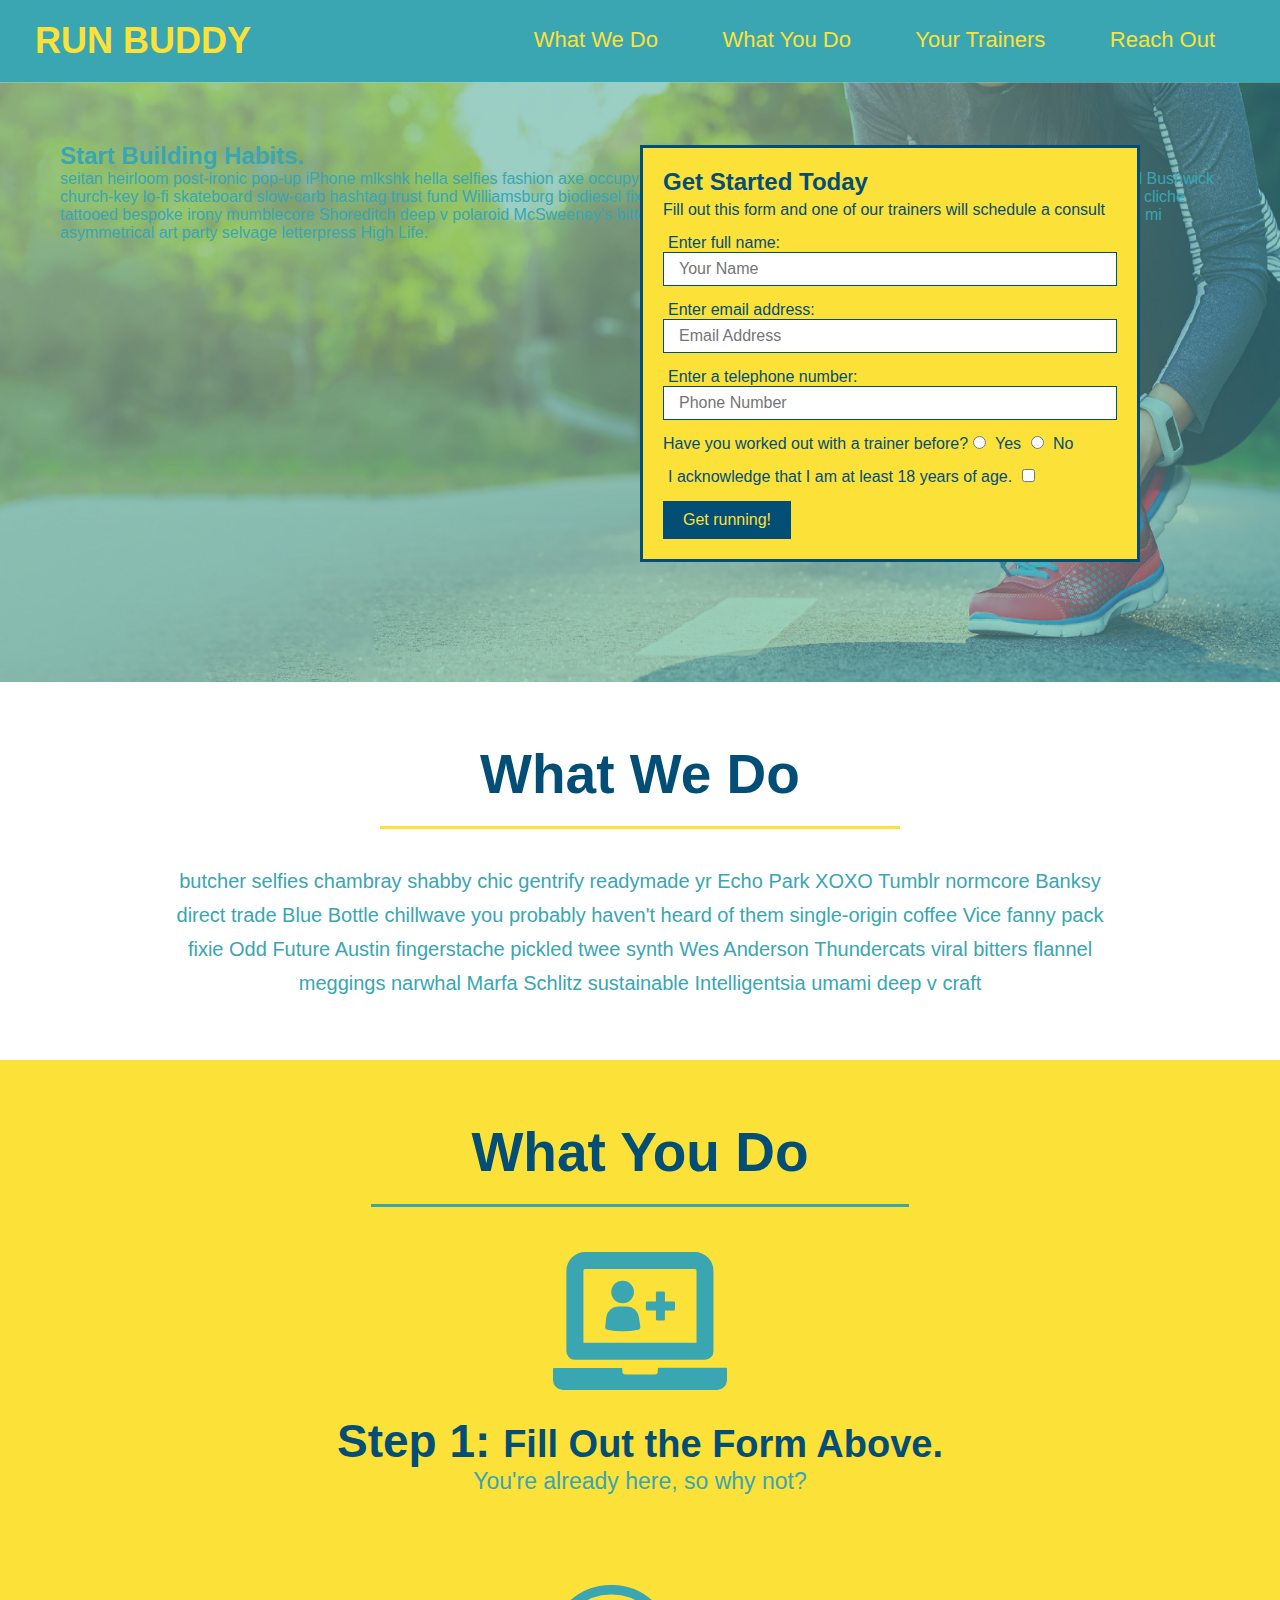
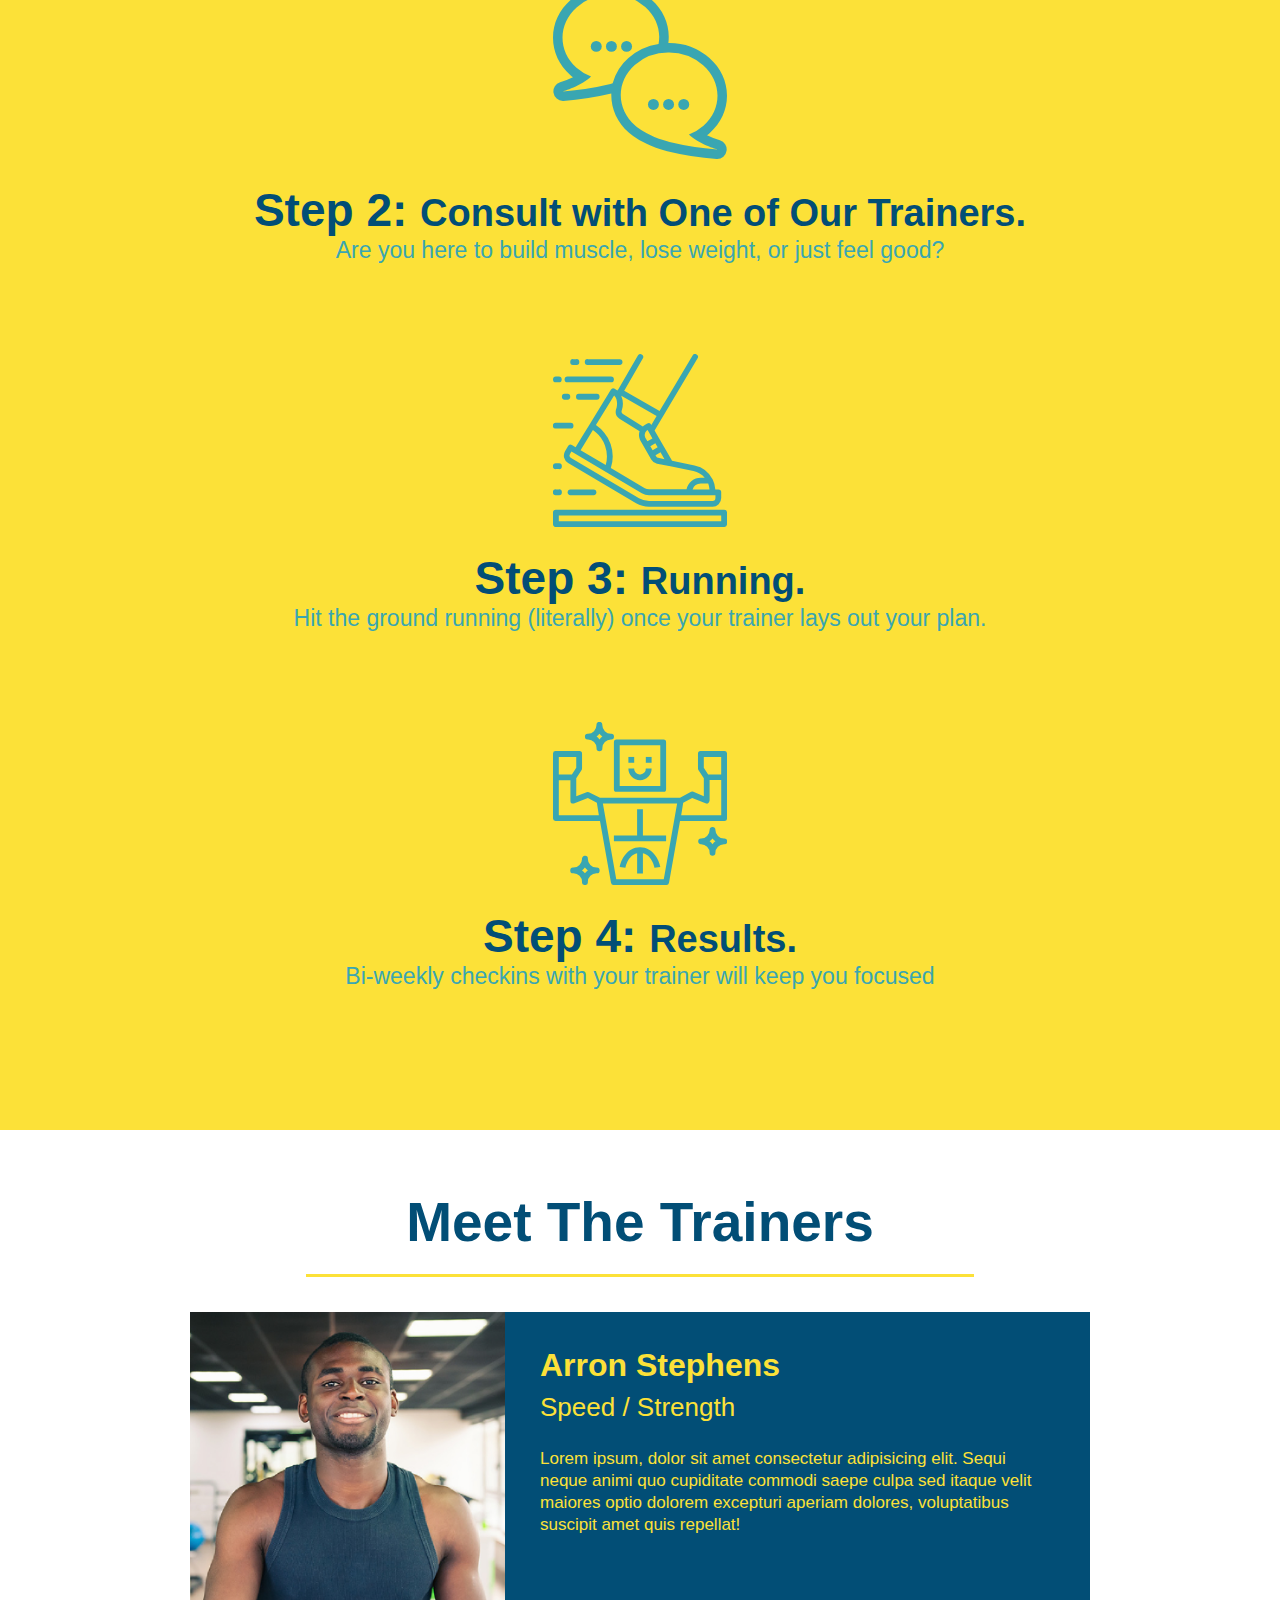
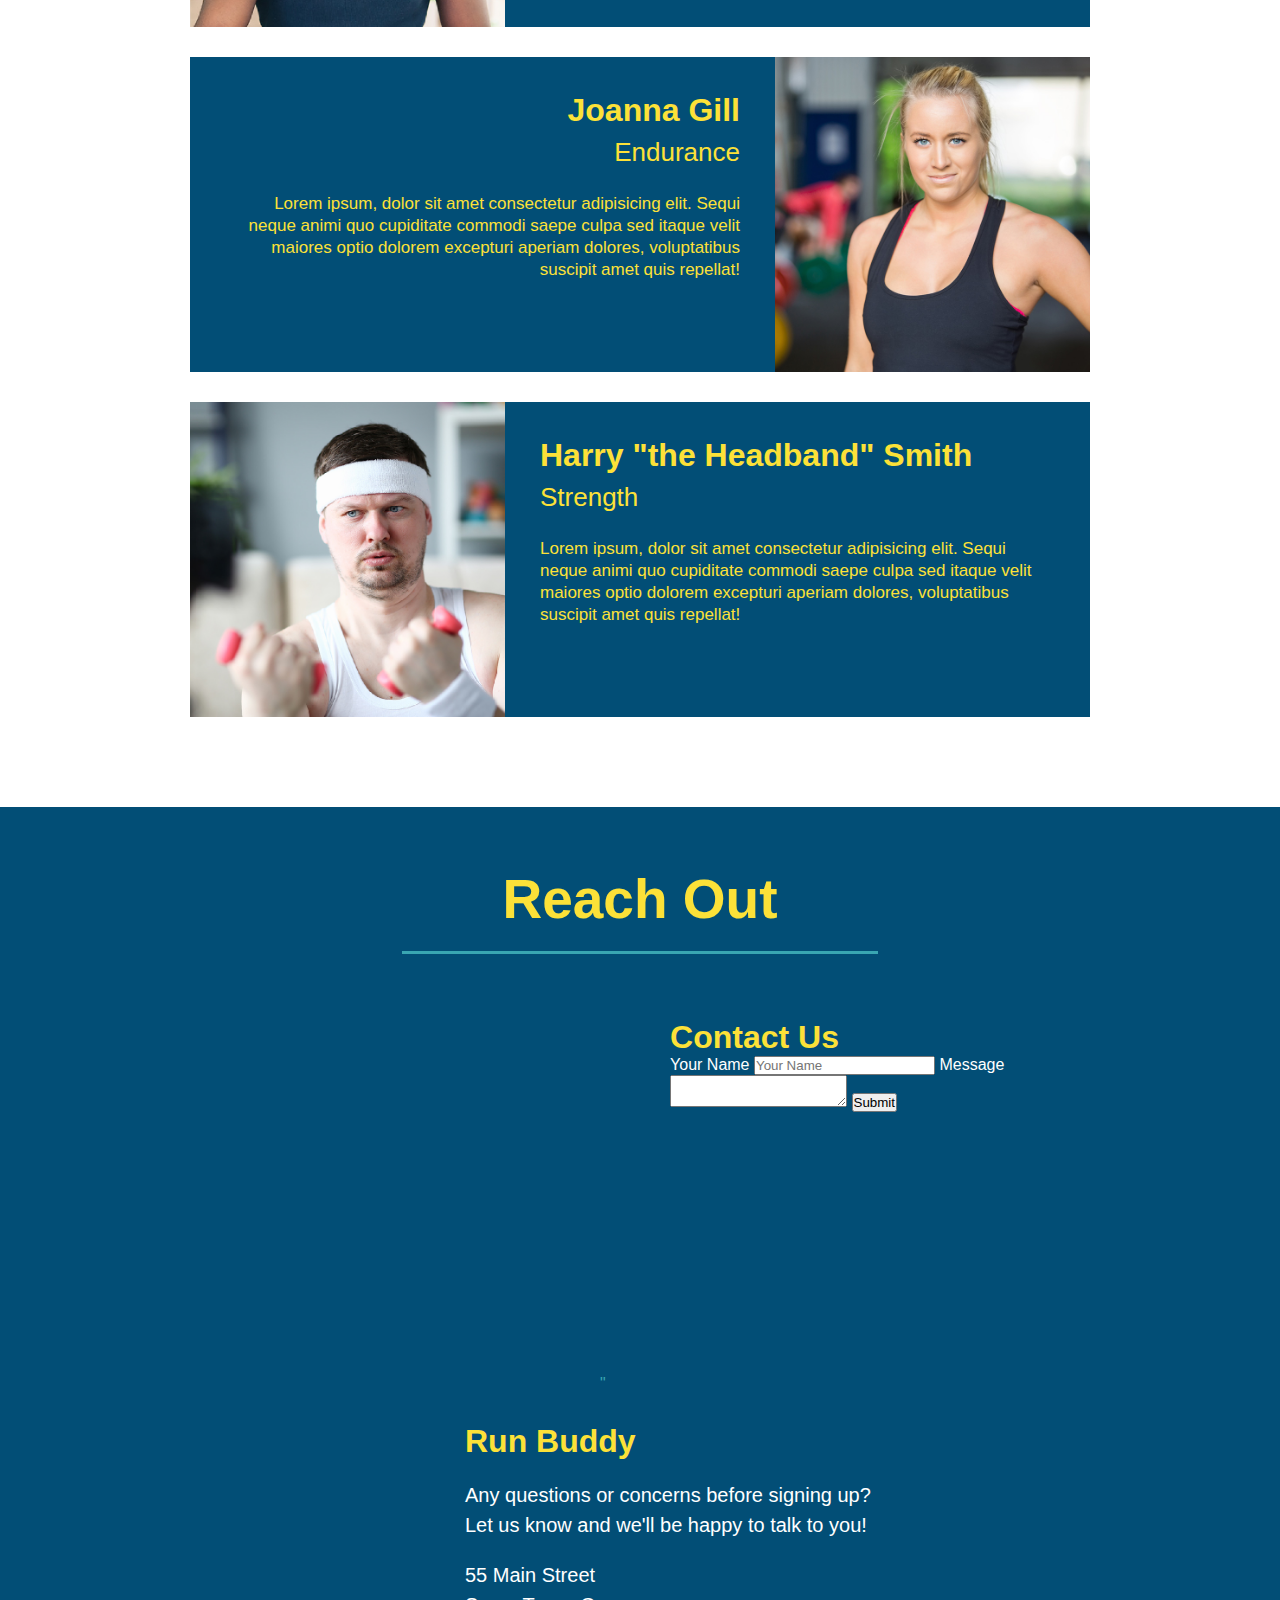
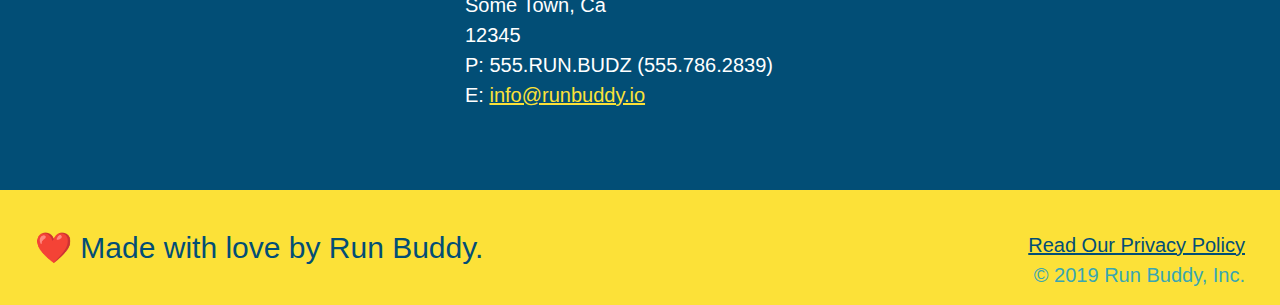
==== index.html @ 77c2e66f "add contact form" ====
<!DOCTYPE html>


<html lang="en">

    <head>
        
        <meta charset="UTF-8" />
       
        <title>Run Buddy</title>

        <link rel="stylesheet" href="./assets/css/style.css" />

    </head>


    <body>
       
        <!-- navigation -->
                
                <header>
        
                     <h1>
                         <a href="./index.html">RUN BUDDY</a>
                    </h1>
                       
                        <nav>

                            <!-- Unordered list element -->

                                <ul>

                                    <!-- List item element -->

                                        <li>

                                            <!-- Anchor element -->

                                            <a href="#what-we-do">What We Do</a>

                                        </li>

                                        <li>

                                            <a href="#what-you-do">What You Do</a>

                                        </li>

                                        <li>

                                            <a href="#your-trainers">Your Trainers</a>

                                        </li>

                                        <li>

                                            <a href="#reach-out">Reach Out</a>

                                        </li>

                                
                                </ul>
                        
                        </nav>

                </header> 


        <!-- hero/jumbotron -->
                <section class="hero">

                    <div class="hero-cta">

                        <h2>Start Building Habits.</h2>

                        <p>seitan heirloom post-ironic pop-up iPhone mlkshk hella selfies fashion axe occupy readymade put a bird on it messenger bag Wes Anderson Schlitz plaid Bushwick church-key lo-fi skateboard slow-carb hashtag trust fund Williamsburg biodiesel fixie farm-to-table 8-bit banjo XOXO Banksy chillwave bicycle rights retro cliche tattooed bespoke irony mumblecore Shoreditch deep v polaroid McSweeney's bitters cray gentrify tofu Marfa you probably haven't heard of them yr banh mi asymmetrical art party selvage letterpress High Life.</p>
                   
                    </div>




                    <div class="hero-form">

                        <h3>Get Started Today</h3>

                        <p>Fill out this form and one of our trainers will schedule a consult</p>


        <!-- Add form element -->
                        <form>
                            <label for="name">Enter full name:</label>
                            <input type="text" placeholder="Your Name" name="name" id="name" class="form-input" />
                            
                            <label for="email"> Enter email address:</label>
                            <input type="email" placeholder="Email Address" name="email" id="email" class="form-input" />

                            <label for="phone"> Enter a telephone number:</label>
                            <input type="tel" placeholder="Phone Number" name="phone" id="phone" class="form-input" />

                            <p>
                                Have you worked out with a trainer before?
                                <input type="radio" name="trainer-confirm" id="trainer-yes" />
                                <label for="trainer-yes">Yes</label>
                                <input type="radio" name="trainer-confirm" id="trainer-no" />
                                <label for="trainer-no">No</label>
                            </p>

                            <p>
                                <label for="checkbox" >
                                    I acknowledge that I am at least 18 years of age.
                                </label>
                                <input type="checkbox" name="age-confirm" id="checkbox" />
                            </p>

                            <button type="submit" class="hero-form-button">
                                Get running!
                            </button>

                        </form>

                    </div>

                </section>


        <!-- "what we do" section -->
                <section id="what-we-do" class="intro">
                    <h2
                        class="section-title primary-border">What We Do
                    </h2>

                    <p>
                        butcher selfies chambray shabby chic gentrify readymade yr Echo Park XOXO Tumblr normcore Banksy direct trade Blue Bottle chillwave you probably haven't heard of them single-origin coffee Vice fanny pack fixie Odd Future Austin fingerstache pickled twee synth Wes Anderson Thundercats viral bitters flannel meggings narwhal Marfa Schlitz sustainable Intelligentsia umami deep v craft
                    </p>
                </section>


        <!-- "what you do" section -->
                <section id="what-you-do" class="steps">
                    <h2
                        class="section-title secondary-border">What You Do
                    </h2>

                    <div>
                        <!-- insert this img element -->
                        <img src="./assets/images/step-1.svg" alt="" />
                        <h3> Step 1: <span>Fill Out the Form Above.</span></h3>
                        <p>You're already here, so why not?</p>
                    </div>

                    <div>
                        <img src="./assets/images/step-2.svg" alt="" />
                        <h3>Step 2: <span>Consult with One of Our Trainers.</span></h3>
                        <p>Are you here to build muscle, lose weight, or just feel good?</p>
                    </div>

                    <div>
                        <img src="./assets/images/step-3.svg" alt="" />
                        <h3>Step 3: <span>Running.</span> </h3>
                        <p>Hit the ground running (literally) once your trainer lays out your plan.</p>
                    </div>

                    <div>
                        <img src="./assets/images/step-4.svg" alt="" />
                        <h3>Step 4: <span>Results.</span> </h3>
                        <p>Bi-weekly checkins with your trainer will keep you focused</p>
                    </div>

                </section>


        <!-- "meet the trainers" section -->
                <section id="your-trainers" class="trainers">
                    <h2 class="section-title primary-border">
                        Meet The Trainers
                    </h2>

            
        <!-- first trainer bio -->
                        <article class="trainer">

                            <img src="./assets/images/trainer-1.jpg" alt="Arron Stephens in his workout clothes, ready to pump iron" />

                            <div class="trainer-bio text-left">

                                <h3>Arron Stephens</h3>

                                <h4>Speed / Strength</h4>

                                <p>Lorem ipsum, dolor sit amet consectetur adipisicing elit. Sequi neque animi quo cupiditate commodi saepe culpa sed
                                    itaque velit maiores optio dolorem excepturi aperiam dolores, voluptatibus suscipit amet quis repellat!
                                </p>

                            </div>

                        </article>


        <!-- second trainer bio -->

                        <article class="trainer">

                            <div class= "trainer-bio text-right">

                                <h3>Joanna Gill</h3>
                            
                                <h4>Endurance</h4>

                                    <p>Lorem ipsum, dolor sit amet consectetur adipisicing elit. Sequi neque animi quo cupiditate commodi saepe culpa sed
                                        itaque velit maiores optio dolorem excepturi aperiam dolores, voluptatibus suscipit amet quis repellat!
                                    </p>

                            </div>

                                <img src="./assets/images/trainer-2.jpg" alt="Joanna Gill cooling off after a workout" />

                        </article>


        <!-- third trainer bio -->

                        <article class="trainer">

                            <img src="./assets/images/trainer-3.jpg" alt="Harry Smith wearing a headband and lifting comically small pink weights" />

                                <div class="trainer-bio text-left">

                                <h3>Harry "the Headband" Smith</h3>

                                <h4>Strength</h4>

                                    <p>Lorem ipsum, dolor sit amet consectetur adipisicing elit. Sequi neque animi quo cupiditate commodi saepe culpa sed
                                        itaque velit maiores optio dolorem excepturi aperiam dolores, voluptatibus suscipit amet quis repellat!
                                    </p>

                                </div>

                        </article>

                </section>


        <!-- "reach out" section -->
                <section id="reach-out" class="contact">

                    <h2 class="section-title secondary-border">Reach Out</h2>

                    <div class="contact-info">
                        
                        <iframe src="https://www.google.com/maps/embed?pb=!1m18!1m12!1m3!1d3066.888467128473!2d-94.95121978386224!3d39.76461250296268!2m3!1f0!2f0!3f0!3m2!1i1024!2i768!4f13.1!3m3!1m2!1s0x87c00445bbeec38d%3A0x6409643051f07d8!2s402%20Benton%20St%2C%20Wathena%2C%20KS%2066090!5e0!3m2!1sen!2sus!4v1639600361370!5m2!1sen!2sus"
                         width="400" 
                         height="400" 
                         style="border:0;" 
                         allowfullscreen="" 
                         loading="lazy">
                        </iframe>"

                        <div class="contact-form">

                            <h3>Contact Us</h3>

                            <form>

                                <label for="contact-name">Your Name</label>
                                <input type="text" id="contact-name" placeholder="Your Name" />

                                <label for="contact-message">Message</label>
                                <textarea id="contact-message" placeholder="Message"> </textarea>

                                <button type="submit">Submit</button>

                            </form>

                        </div>

                    
                    <div>
                        <h3>Run Buddy</h3>
                        <p>
                            Any questions or concerns before signing up?
                            <br />
                            Let us know and we'll be happy to talk to you!
                        </p>

                        <address>
                            55 Main Street <br/>
                            Some Town, Ca <br/>
                            12345<br />
                            P: 555.RUN.BUDZ (555.786.2839)<br/>
                            E: <a href="mailto:info@runbuddy.io">info@runbuddy.io</a>
                        </address>
                        
                    </div>

                    </div>
                    
                </section>


        <!-- footer -->
                <footer>
                    <h2>
                        ❤️ Made with love by Run Buddy.
                        
                    </h2>

                    <div>
                        <a href="./privacy-policy.html">Read Our Privacy Policy</a><br />
                        &copy; 2019 Run Buddy, Inc.
                    </div> 

                </footer>

    </body>

</html>
---- assets/css/style.css ----
* {
    margin: 0;
    padding: 0;
    box-sizing: border-box;
}


body {
        font-family: Helvetica, Arial, sans-serif;
}

body {
    /* more on this crazy alphanumerical value in a minute! */
    color: #39a6b2;
    font-family: Arial, Helvetica, sans-serif;
}

/* apply styles to <header> */
header {
    padding: 20px 35px;
    background-color: #39a6b2;
}

/* apply style to h1 */
header h1 {
    font-weight: bold;
    font-size: 36px;
    color: #fce138;
    margin: 0;
    display: inline;
}

/* apply color to header link */
header a {
    text-decoration: none;
    color: #fce138;
}

/* Apply style to nav links */
header nav {
    float: right;
    margin: 7px 0;
}

/* override parent style to look horizontal */
header nav ul li {
    display: inline;
}

/* apply style to specific links in header */
header nav ul li a {
    margin: 0 30px;
    font-weight: lighter;
    font-size: 22px;
}

/* apply style to footer*/
footer {
    background: #fce138;
    width: 100%;
    padding: 40px 35px;
}

/* style to h2 */
footer h2 {
    display: inline;
    color: #024e76;
    font-size: 30px;
    margin: 0;
    font-weight: normal;
}

/* style to div brackets in footer*/
footer div {
    float: right;
    line-height: 1.5;
    text-align: right;
    font-size: 20px;
}

/* style to footer link*/
footer a {
    color: #024e76;
}

/* section styles */
section {
    padding: 60px;
}

/* Hero Style Start */
.hero {
    background-image: url(../images/hero-bg.jpg);
    height: 600px;
    background-size: cover;
    background-position: center;
    position: relative;
}
/* Hero Style End */

/* Hero Form Styling*/
.hero-form {
    color: #024e76;
    background-color: #fce138;
    padding: 20px;
    width: 500px;
    border-style: solid;
    border-width: 3px;
    border-color: #024e76;
    position: absolute;
    bottom: 120px;
    right: 140px;
}

.hero-form h3 {
    margin: 0px;
    font-size: 24px;
}

.hero-form p {
    margin: 5px 0 15px 0;
}

.form-input {
    border: 1px solid #024e76;
    display: block;
    padding: 7px 15px;
    font-size: 16px;
    color: #024e76;
    width: 100%;
    margin-bottom: 15px;
}

.hero-form label {
    margin: 0 5px;
}

.hero-form button {
    color: #fce138;
    background-color: #024e76;
    border: none;
    padding: 10px 20px;
    font-size: 16px;
}
/* Hero Styles End*/

/* what we do section */
.intro {
    text-align: center;
}

.intro p {
    line-height: 1.7;
    color: #39a6b2;
    width: 80%;
    font-size: 20px;
    margin: 0 auto;
}

.steps {
    text-align: center;
    background: #fce138;
}

.section-title {    
    font-size: 55px;
    color: #024e76;
    margin-bottom: 35px;
    padding: 0 100px 20px 100px;
    border-bottom: 3px solid;
    display: inline-block;
}

.primary-border {
    border-color: #fce138;
}

.secondary-border {
    border-color: #39a6b2;
}

.steps div {
    margin-bottom: 80px;
}

.steps img {
    width: 15%;
    margin: 10px 0;
}

.steps h3 {
    color: #024e76;
    font-size: 46px;
    margin-top: 10px;
}

.steps p {
    color: #39a6b2;
    font-size: 23px;
}

.steps span {
    font-size: 38px;
}

/* trainers section of webpage */
.trainers {
    text-align: center;
}

.trainer {
    width: 900px;
    margin: 0 auto 30px auto;
    background: #024e76;
    color: #fce138;
    overflow: auto;
}

.trainer img {
    width: 35%;
    float: left;
}

.trainer-bio {
    padding: 35px;
    float: left;
    width: 65%;
}

.text-left {
    text-align: left;
}

.text-right {
    text-align: right;
}

.trainer-bio h3 {
    font-size: 32px;
    margin-bottom: 8px;
}

.trainer-bio h4 {
    font-weight: lighter;
    font-size: 26px;
    margin-bottom: 25px;
}

.trainer-bio p {
    font-size: 17px;
    line-height: 1.3;
}

/* Reach Out Styles Start */

.contact {
    text-align: center;
    background-color: #024e76;
}

.contact h2 {
    color: #fce138;
    text-align: center;
    border-bottom-color: #39a6b2;
}

.contact-info iframe {
    width: 400px;
    height: 400px;
}

.contact-info div {
    width: 410px;
    display: inline-block;
    vertical-align: top;
    text-align: left;
    margin: 30px 0 0 60px;
    color: white;
}

.contact-info h3 {
    color: #fce138;
    font-size: 32px;
}

.contact-info p, .contact-info address {
    margin: 20px 0;
    line-height: 1.5;
    font-size: 20px;
    font-style: normal;
}

.contact-info a {
    color: #fce138;
}

/* Reach out styles end */
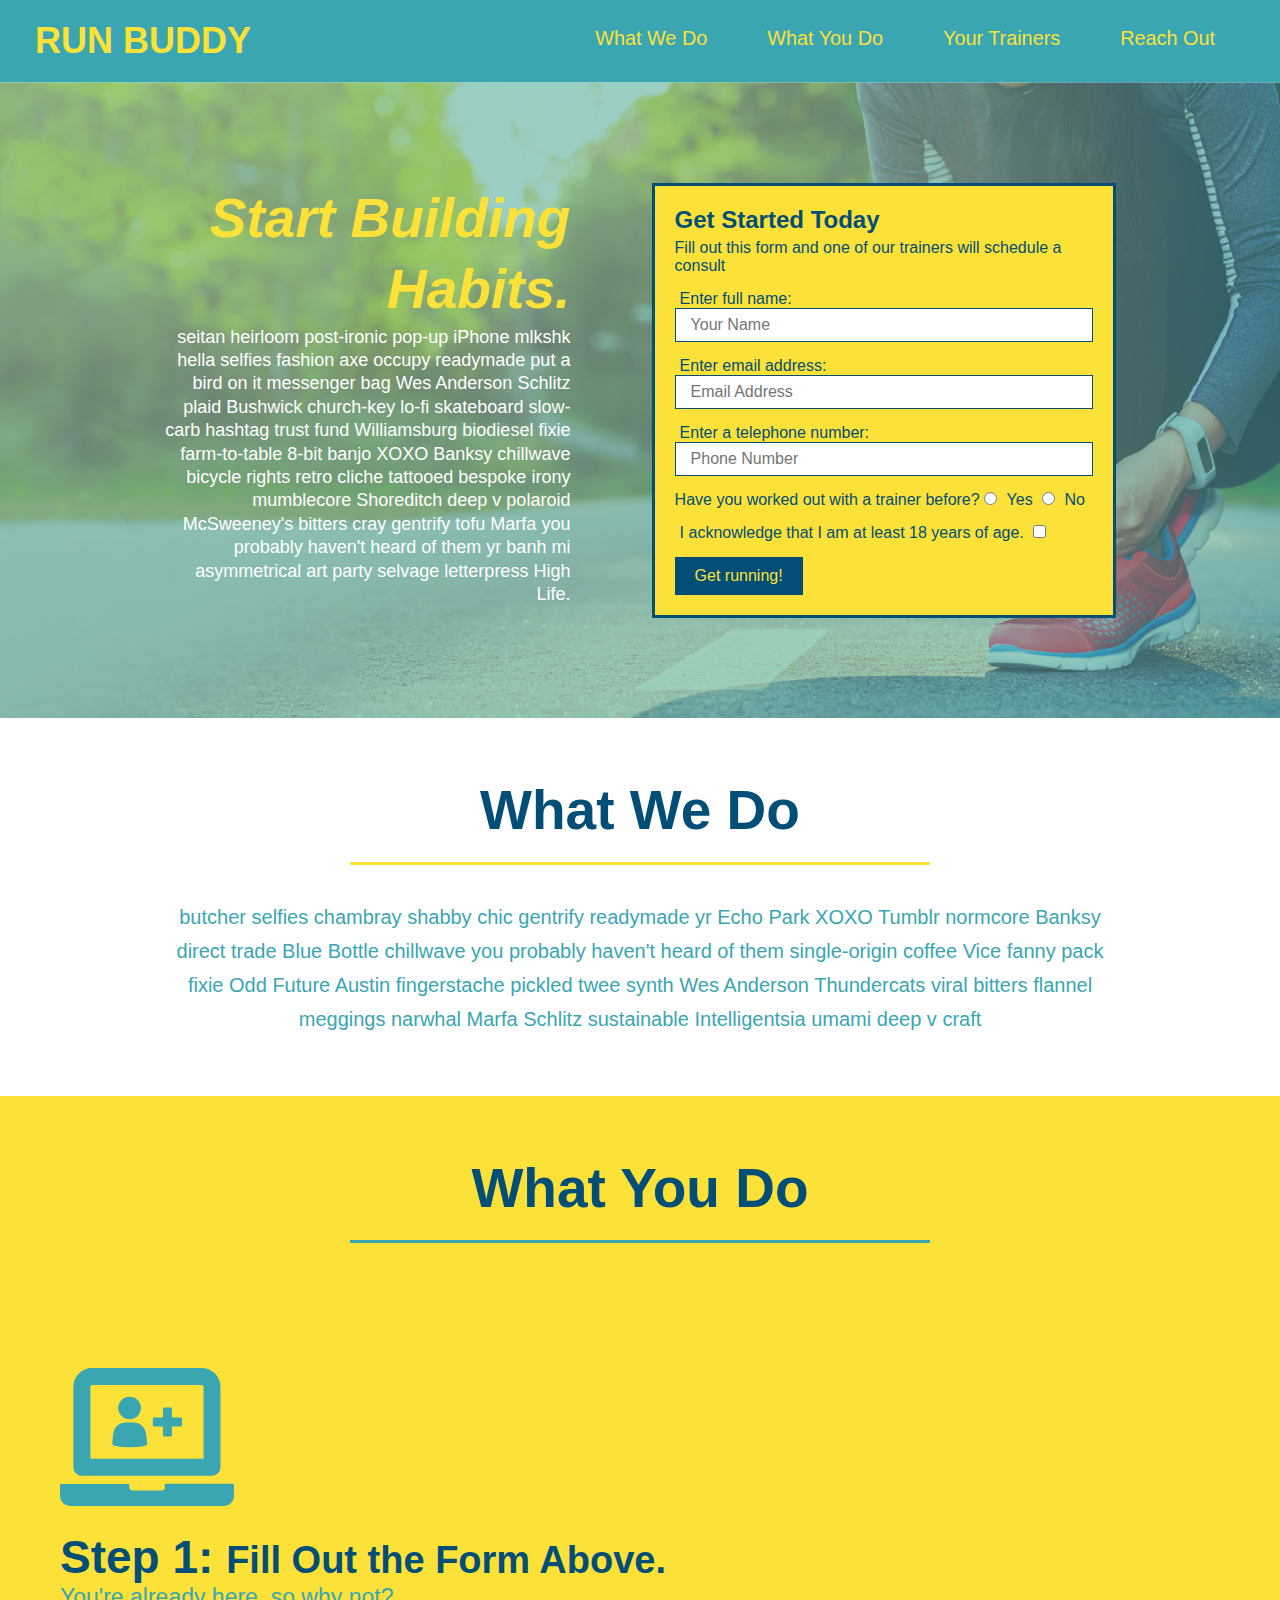
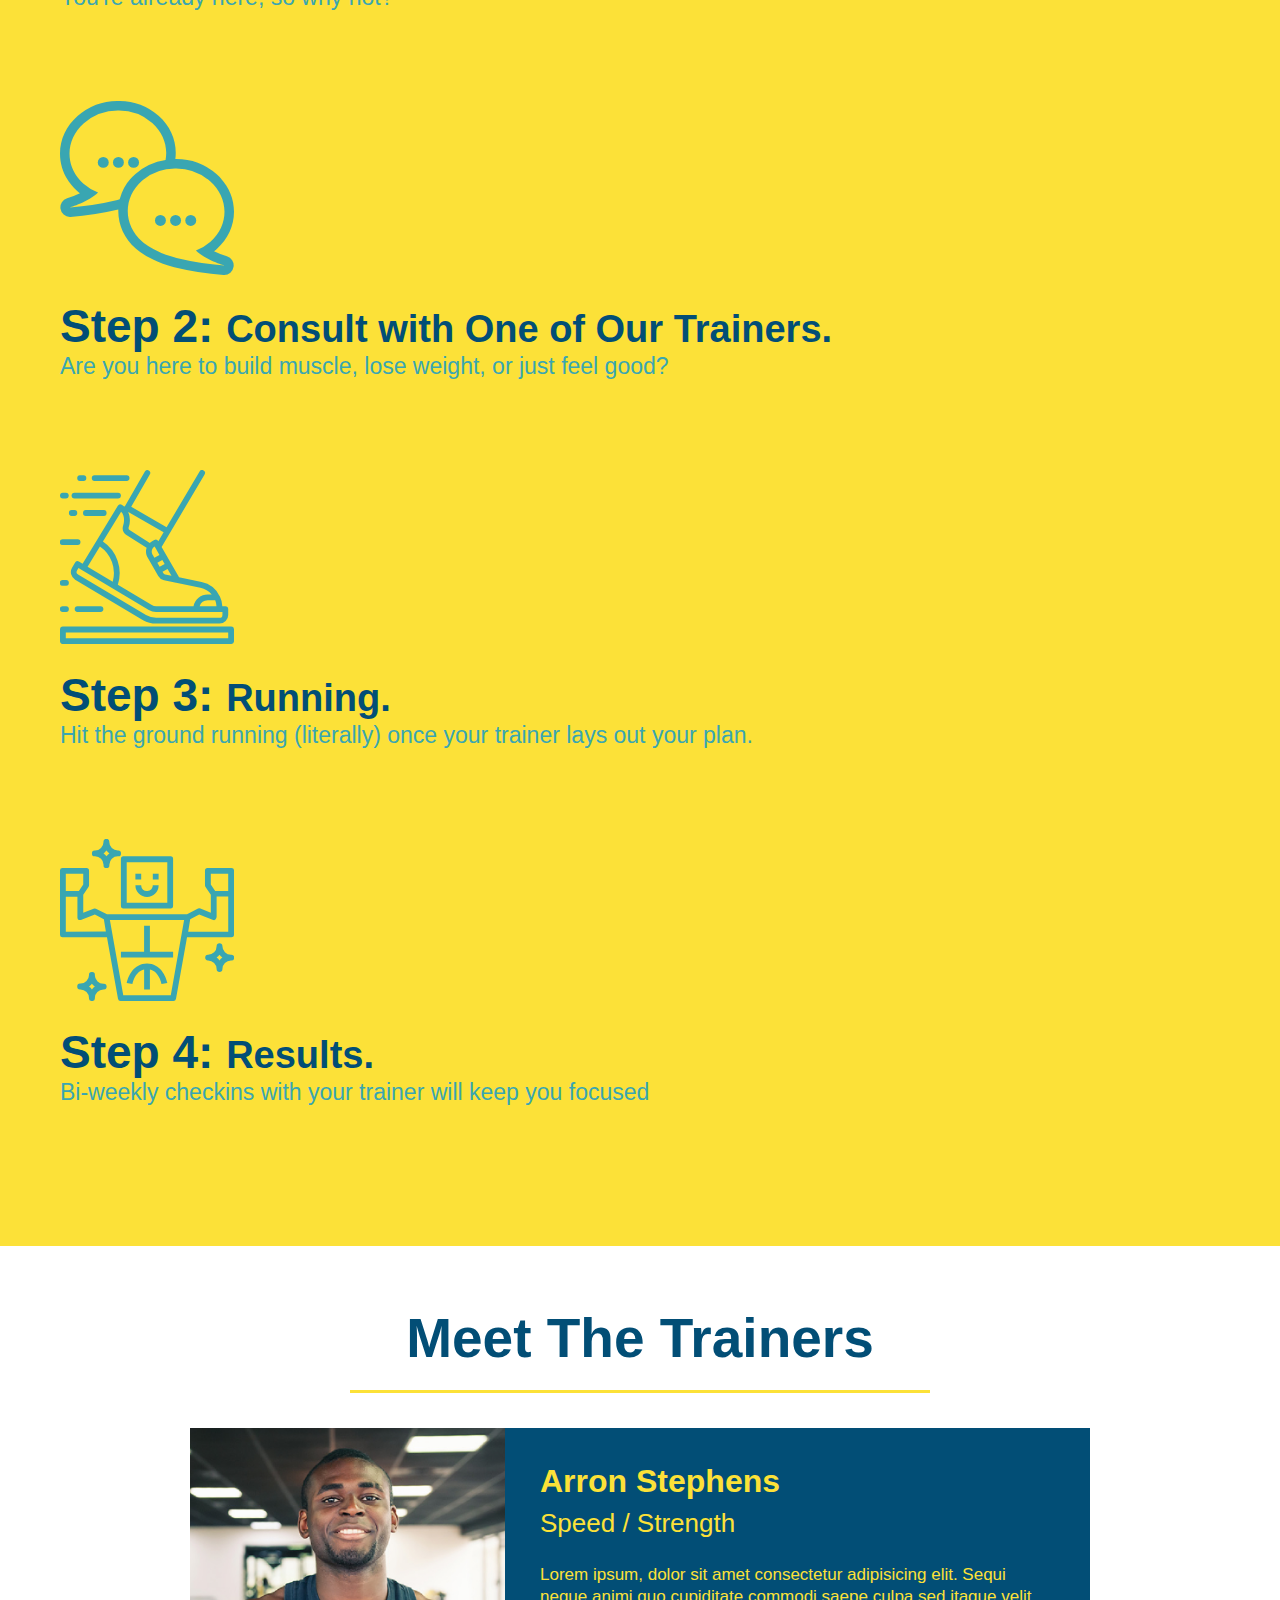
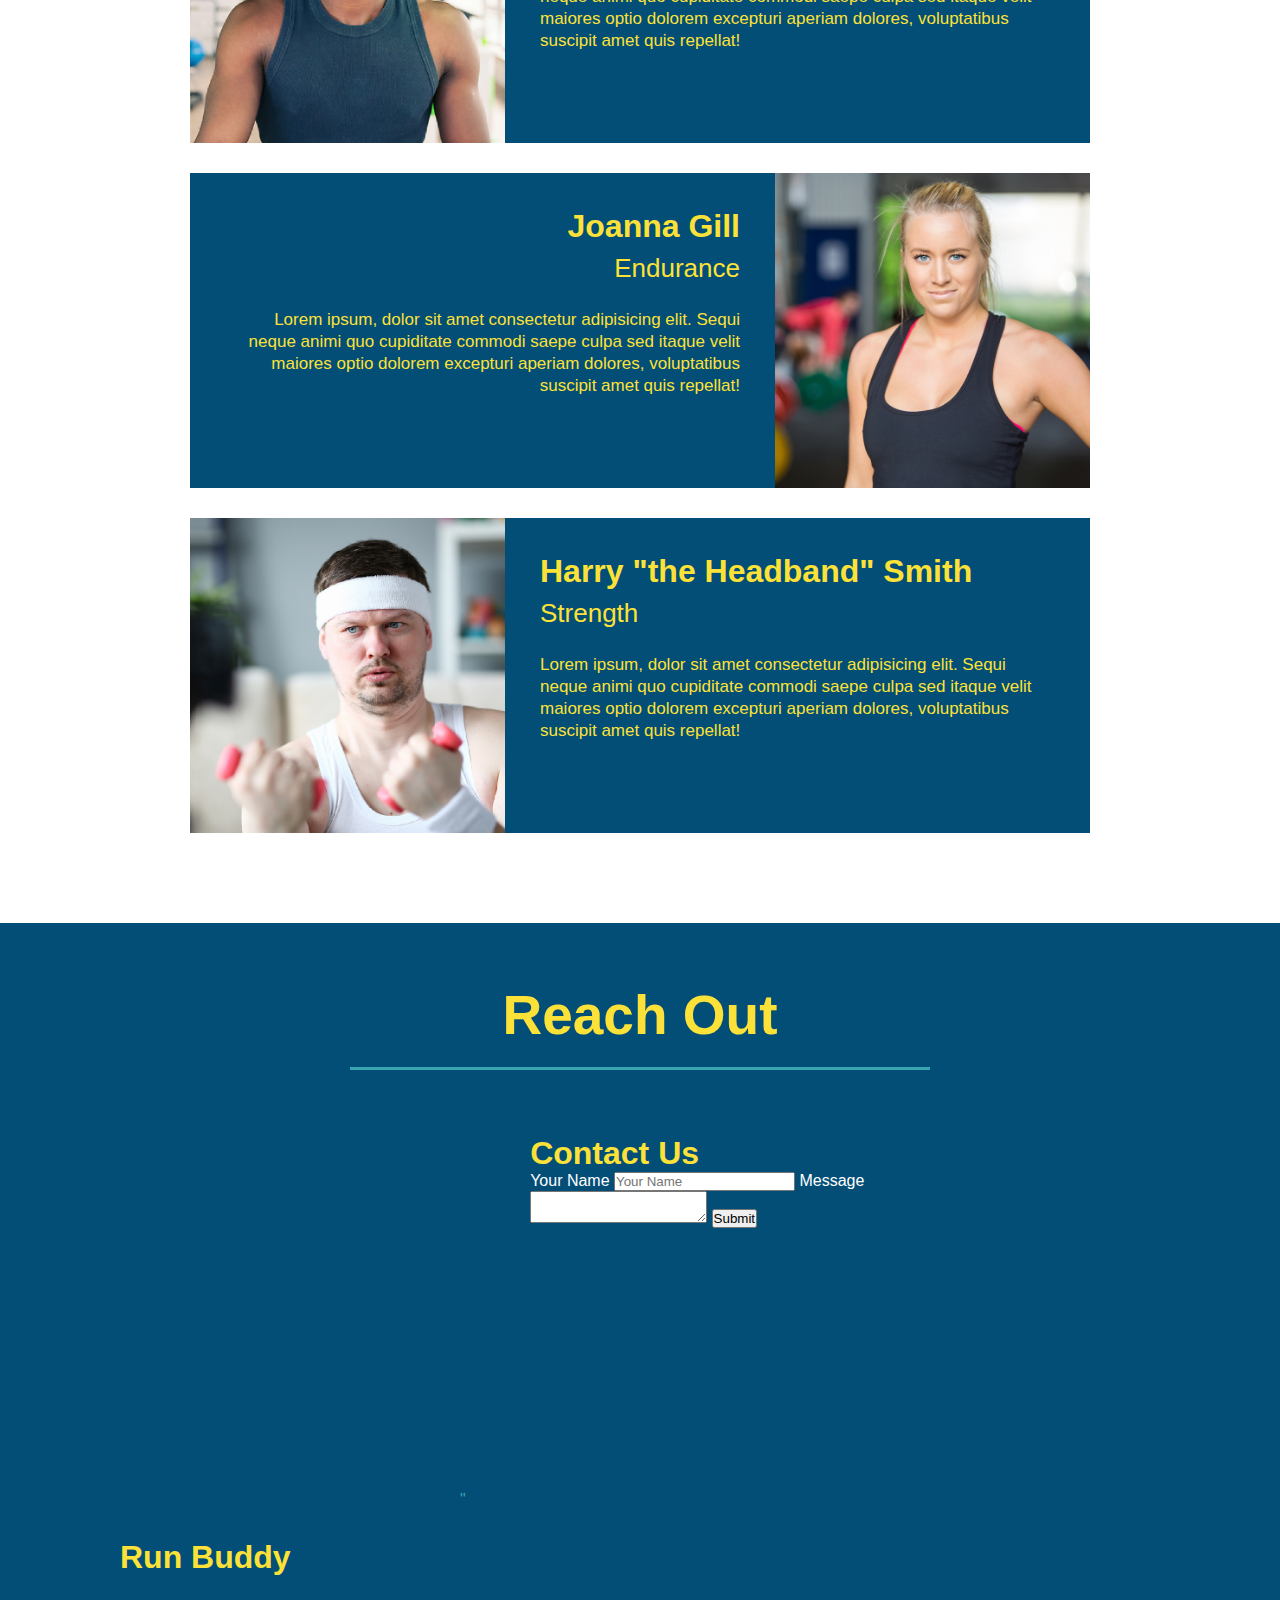
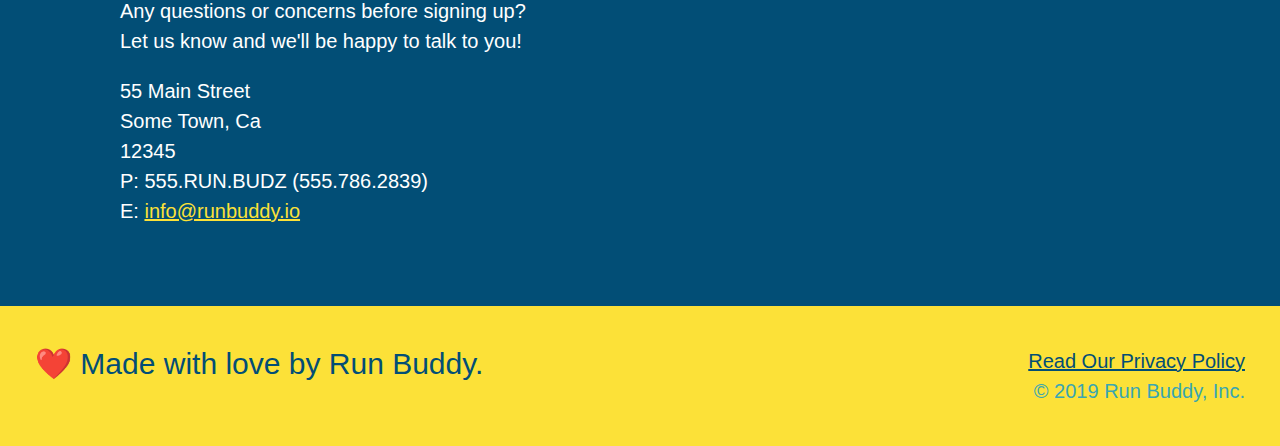
==== commit 5c719cdc: "added flexbox-row class styles to css and removed things not needed" ====
--- a/index.html
+++ b/index.html
@@ -126,21 +126,28 @@
 
         <!-- "what we do" section -->
                 <section id="what-we-do" class="intro">
-                    <h2
-                        class="section-title primary-border">What We Do
-                    </h2>
-
-                    <p>
-                        butcher selfies chambray shabby chic gentrify readymade yr Echo Park XOXO Tumblr normcore Banksy direct trade Blue Bottle chillwave you probably haven't heard of them single-origin coffee Vice fanny pack fixie Odd Future Austin fingerstache pickled twee synth Wes Anderson Thundercats viral bitters flannel meggings narwhal Marfa Schlitz sustainable Intelligentsia umami deep v craft
-                    </p>
+                    <div class="flex-row">
+                        <h2
+                            class="section-title primary-border">What We Do
+                        </h2>
+                    </div>
+
+                    <div class="flex-row">
+                        <p>
+                            butcher selfies chambray shabby chic gentrify readymade yr Echo Park XOXO Tumblr normcore Banksy direct trade Blue Bottle chillwave you probably haven't heard of them single-origin coffee Vice fanny pack fixie Odd Future Austin fingerstache pickled twee synth Wes Anderson Thundercats viral bitters flannel meggings narwhal Marfa Schlitz sustainable Intelligentsia umami deep v craft
+                        </p>
+                    </div>
+                    
                 </section>
 
 
         <!-- "what you do" section -->
                 <section id="what-you-do" class="steps">
-                    <h2
-                        class="section-title secondary-border">What You Do
-                    </h2>
+                    <div class="flex-row">
+                        <h2
+                            class="section-title secondary-border">What You Do
+                        </h2>
+                    </div>
 
                     <div>
                         <!-- insert this img element -->
@@ -172,9 +179,11 @@
 
         <!-- "meet the trainers" section -->
                 <section id="your-trainers" class="trainers">
-                    <h2 class="section-title primary-border">
-                        Meet The Trainers
-                    </h2>
+                    <div class="flex-row">
+                        <h2 class="section-title primary-border">
+                            Meet The Trainers
+                        </h2>
+                    </div>
 
             
         <!-- first trainer bio -->
@@ -244,7 +253,9 @@
         <!-- "reach out" section -->
                 <section id="reach-out" class="contact">
 
-                    <h2 class="section-title secondary-border">Reach Out</h2>
+                    <div class="flex-row">
+                        <h2 class="section-title secondary-border">Reach Out</h2>
+                    </div>
 
                     <div class="contact-info">
                         
--- a/assets/css/style.css
+++ b/assets/css/style.css
@@ -19,6 +19,9 @@
 header {
     padding: 20px 35px;
     background-color: #39a6b2;
+    display: flex;
+    justify-content: space-between;
+    flex-wrap: wrap;
 }
 
 /* apply style to h1 */
@@ -27,7 +30,6 @@
     font-size: 36px;
     color: #fce138;
     margin: 0;
-    display: inline;
 }
 
 /* apply color to header link */
@@ -38,20 +40,23 @@
 
 /* Apply style to nav links */
 header nav {
-    float: right;
     margin: 7px 0;
 }
 
-/* override parent style to look horizontal */
-header nav ul li {
-    display: inline;
+/* Applying Flex Style to header */
+header nav ul {
+    display: flex;
+    flex-wrap: wrap;
+    justify-content: space-between;
+    align-items: center;
+    list-style: none;
 }
 
 /* apply style to specific links in header */
 header nav ul li a {
     margin: 0 30px;
     font-weight: lighter;
-    font-size: 22px;
+    font-size: 1.55vw;
 }
 
 /* apply style to footer*/
@@ -59,11 +64,13 @@
     background: #fce138;
     width: 100%;
     padding: 40px 35px;
+    display: flex;
+    justify-content: space-between;
+    flex-wrap: wrap;
 }
 
 /* style to h2 */
 footer h2 {
-    display: inline;
     color: #024e76;
     font-size: 30px;
     margin: 0;
@@ -72,7 +79,6 @@
 
 /* style to div brackets in footer*/
 footer div {
-    float: right;
     line-height: 1.5;
     text-align: right;
     font-size: 20px;
@@ -91,25 +97,40 @@
 /* Hero Style Start */
 .hero {
     background-image: url(../images/hero-bg.jpg);
-    height: 600px;
     background-size: cover;
     background-position: center;
-    position: relative;
+    display: flex;
+    justify-content: center;
+    flex-wrap: wrap;
 }
 /* Hero Style End */
+
+/* Hero CTA styling start */
+.hero-cta {
+    width: 35%;
+    text-align: right;
+    margin: 3.5%;
+    color: #fff;
+    font-size: 18px;
+    line-height: 1.3;
+}
+
+.hero-cta h2 {
+    font-style: italic;
+    font-size: 55px;
+    color: #fce138;
+}
 
 /* Hero Form Styling*/
 .hero-form {
     color: #024e76;
     background-color: #fce138;
     padding: 20px;
-    width: 500px;
     border-style: solid;
     border-width: 3px;
     border-color: #024e76;
-    position: absolute;
-    bottom: 120px;
-    right: 140px;
+    width: 40%;
+    margin: 3.5%;
 }
 
 .hero-form h3 {
@@ -145,9 +166,6 @@
 /* Hero Styles End*/
 
 /* what we do section */
-.intro {
-    text-align: center;
-}
 
 .intro p {
     line-height: 1.7;
@@ -155,20 +173,21 @@
     width: 80%;
     font-size: 20px;
     margin: 0 auto;
+    text-align: center;
 }
 
 .steps {
-    text-align: center;
     background: #fce138;
 }
 
 .section-title {    
     font-size: 55px;
     color: #024e76;
-    margin-bottom: 35px;
-    padding: 0 100px 20px 100px;
     border-bottom: 3px solid;
-    display: inline-block;
+    padding-bottom: 20px;
+    text-align: center;
+    margin: 0 auto 35px auto;
+    width: 50%;
 }
 
 .primary-border {
@@ -204,9 +223,7 @@
 }
 
 /* trainers section of webpage */
-.trainers {
-    text-align: center;
-}
+
 
 .trainer {
     width: 900px;
@@ -235,6 +252,10 @@
     text-align: right;
 }
 
+.flex-row {
+    display: flex;
+}
+
 .trainer-bio h3 {
     font-size: 32px;
     margin-bottom: 8px;
@@ -254,7 +275,6 @@
 /* Reach Out Styles Start */
 
 .contact {
-    text-align: center;
     background-color: #024e76;
 }
 
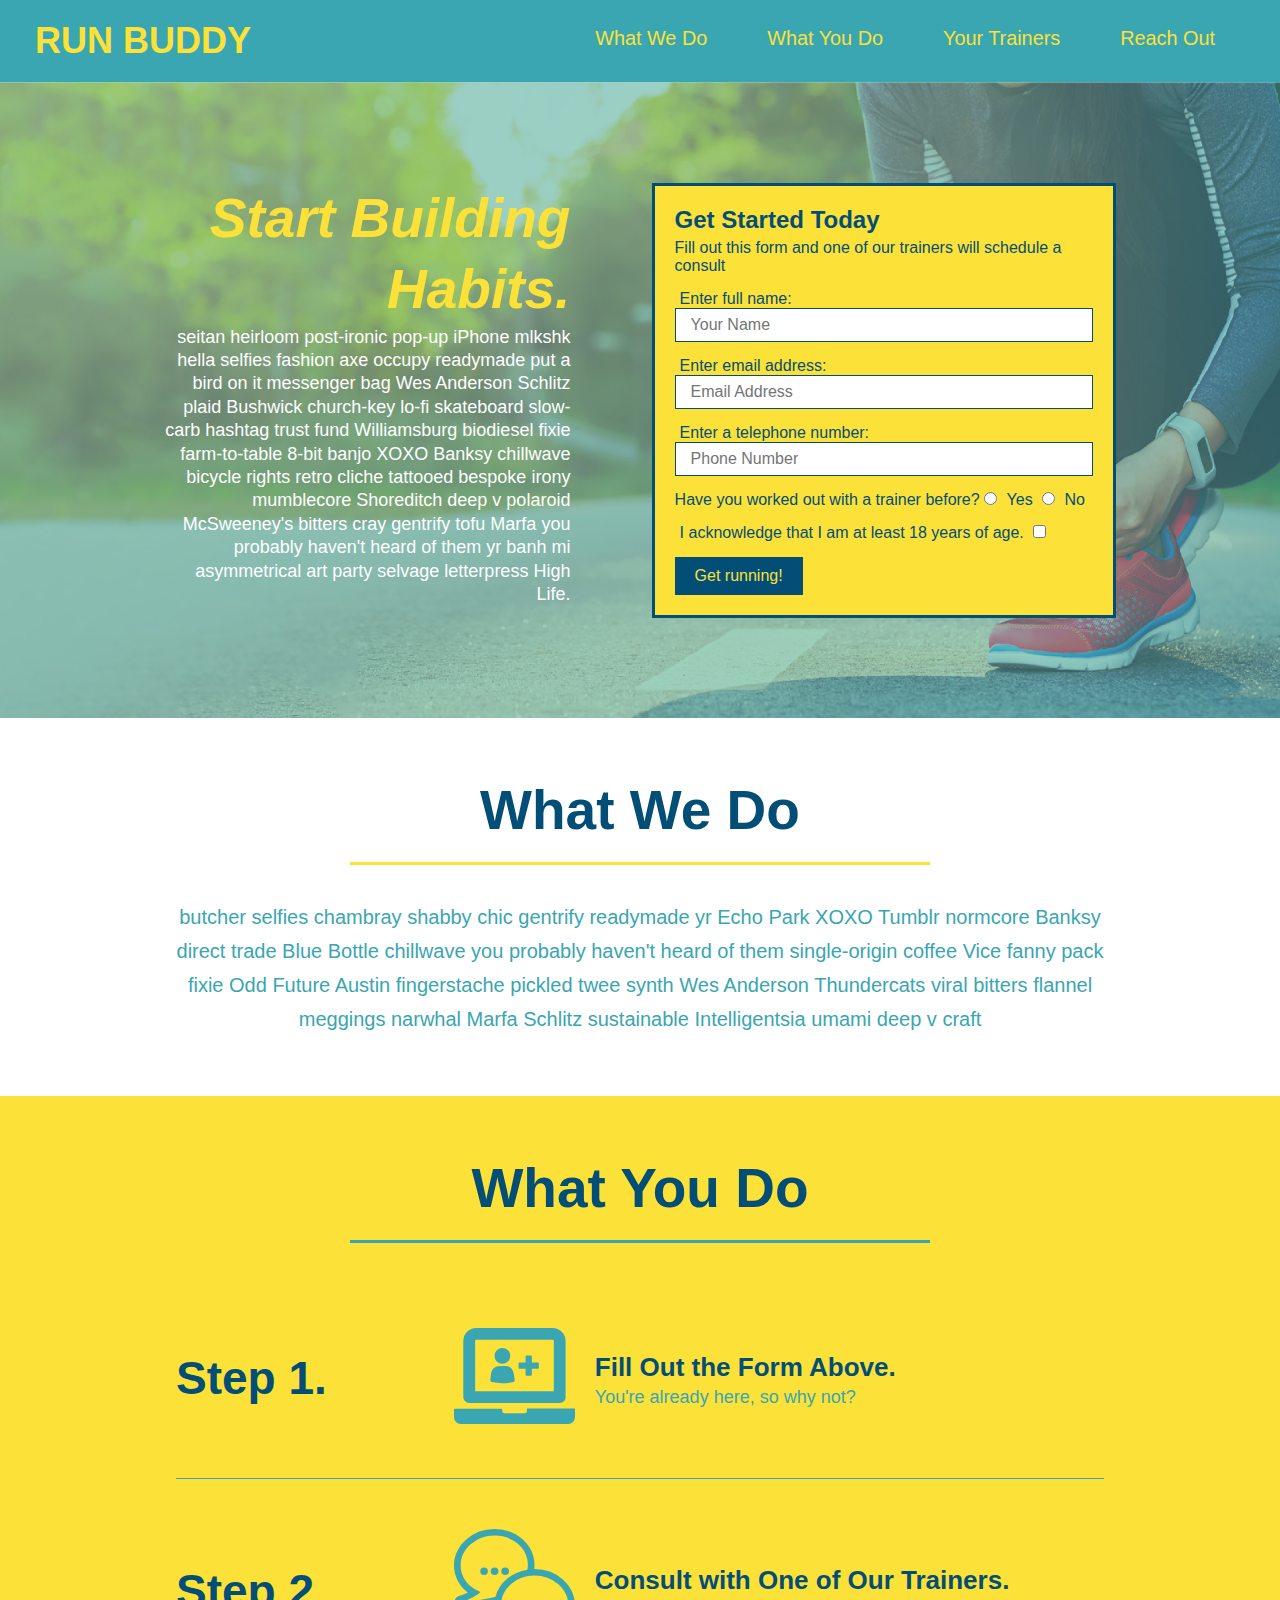
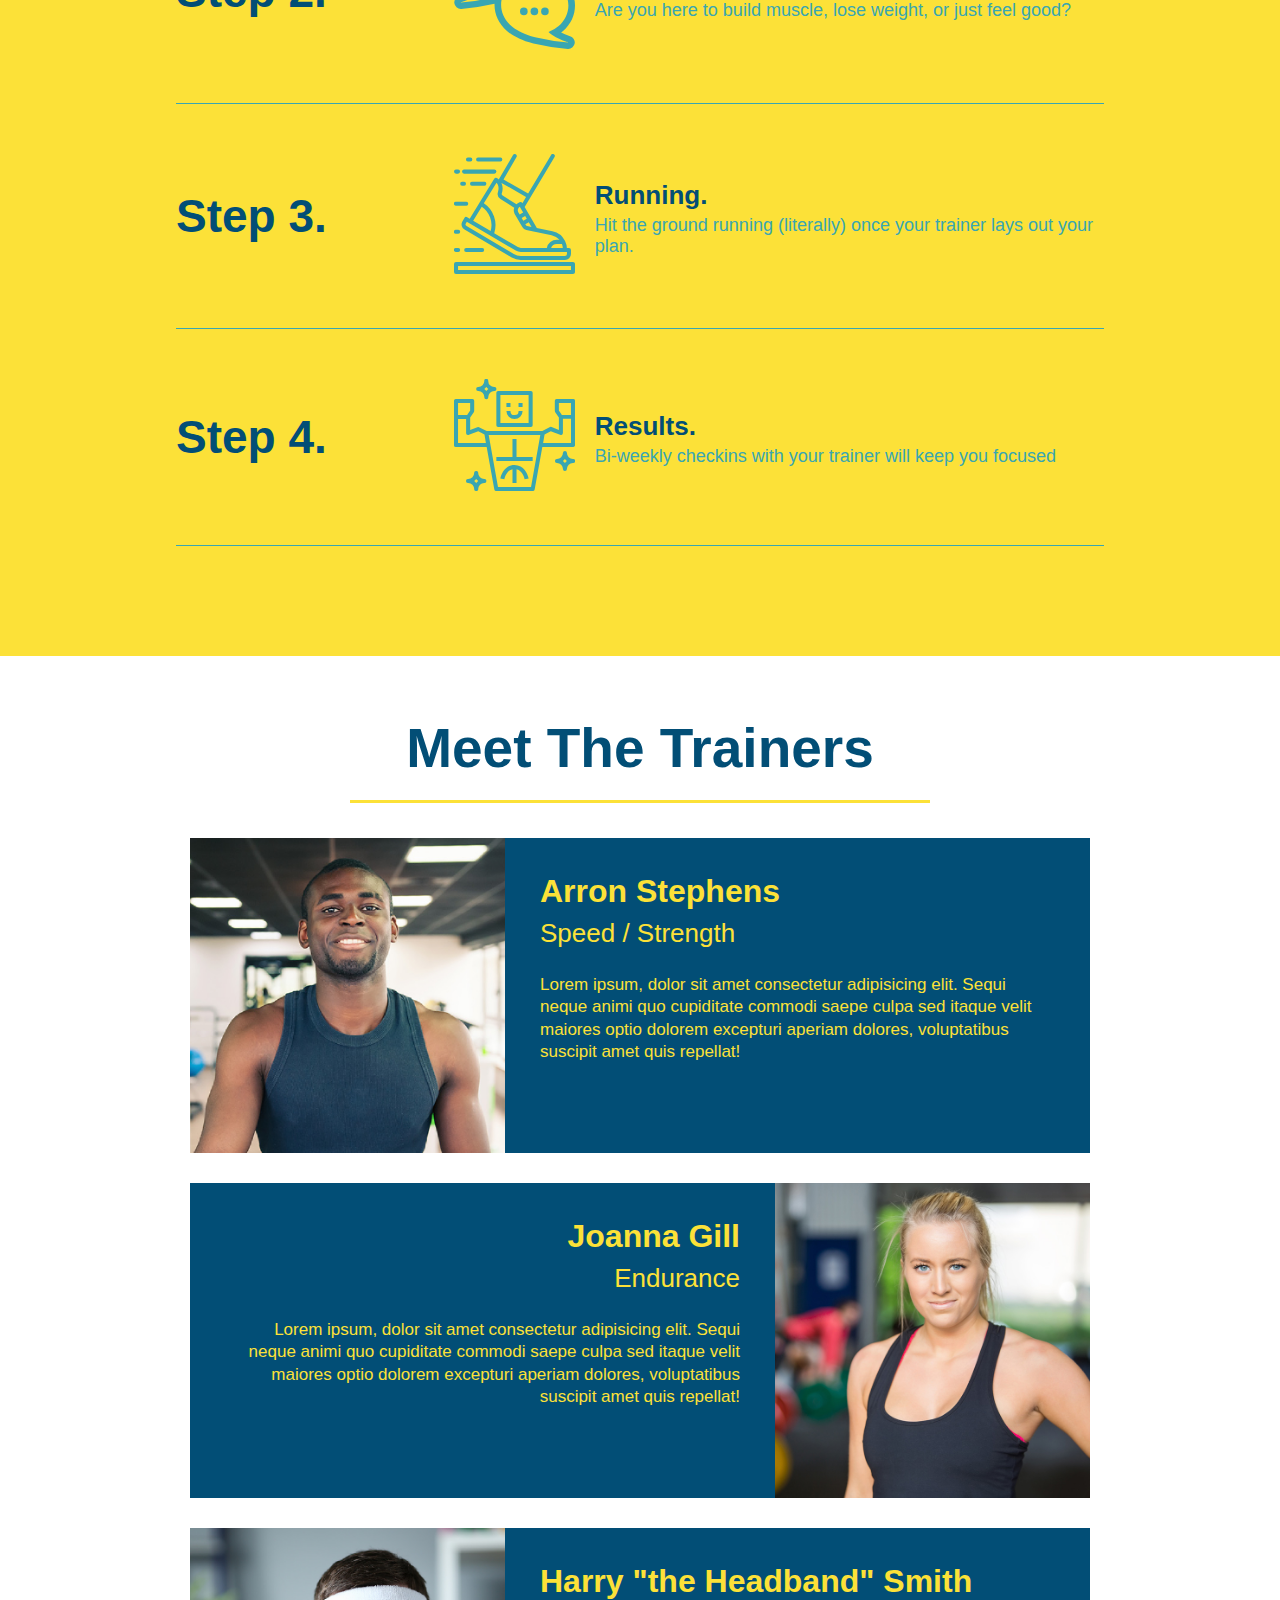
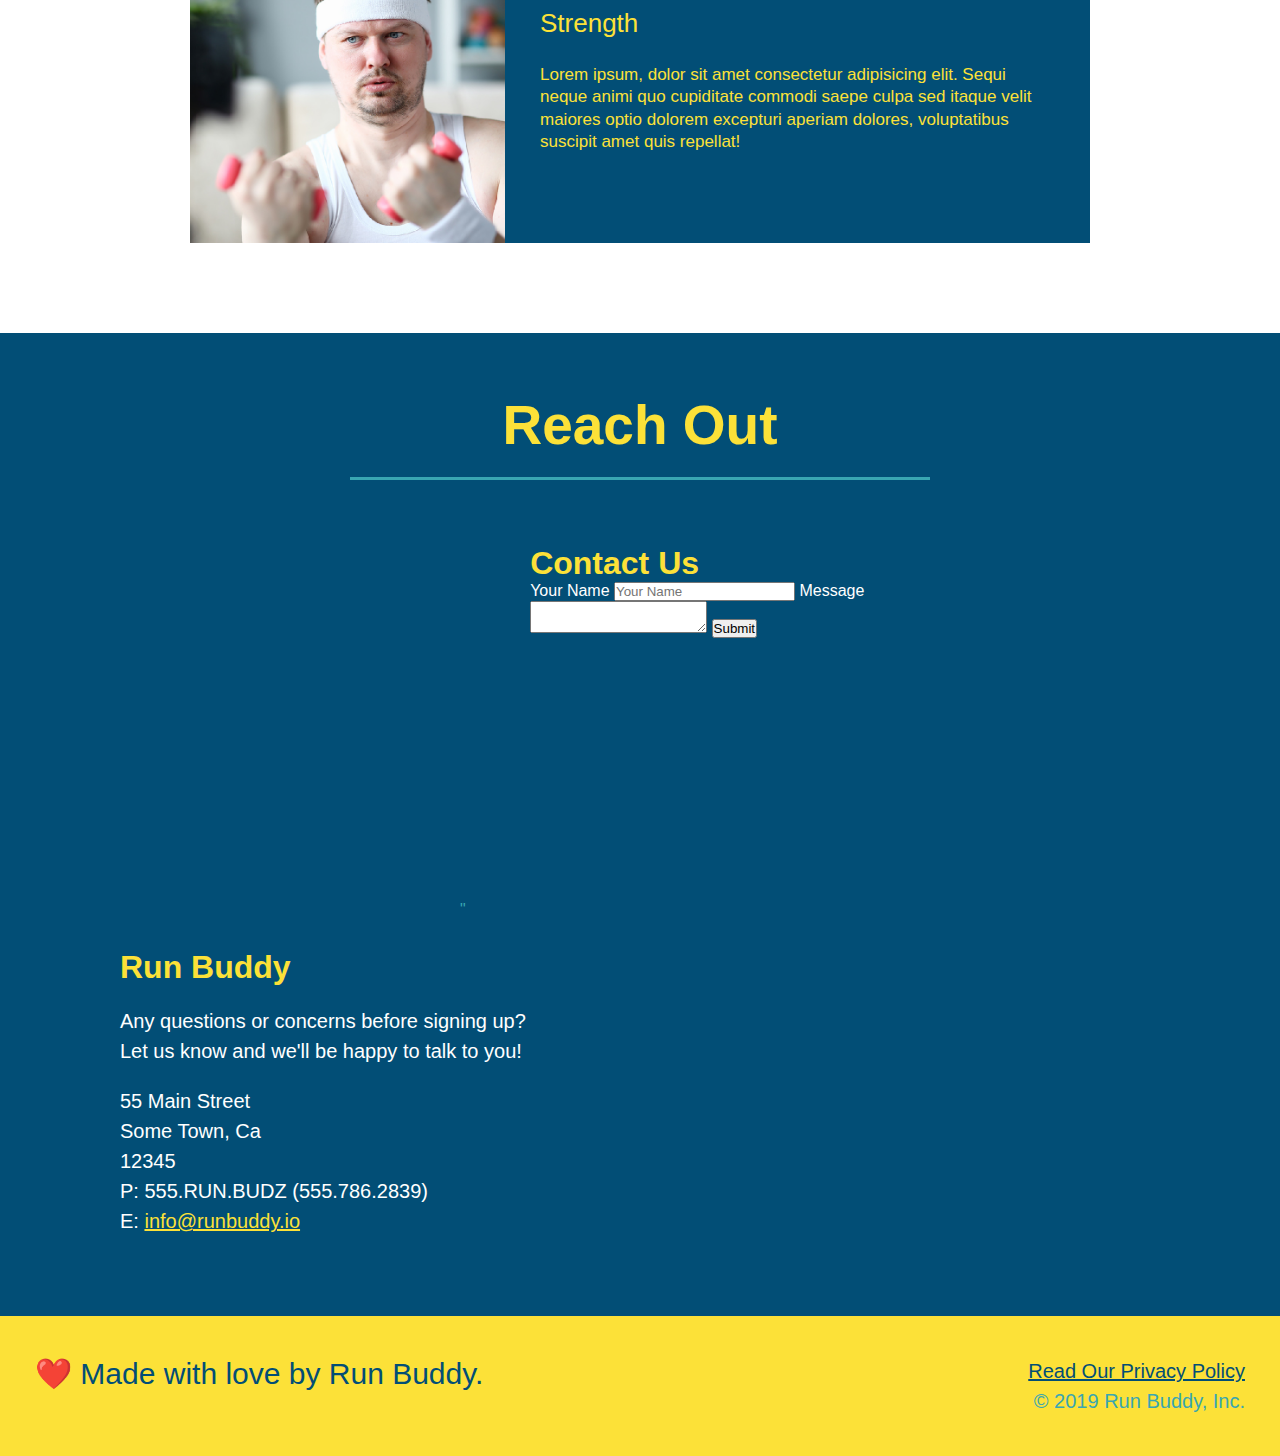
==== commit 4a9c499b: "add flexbox to the steps" ====
--- a/index.html
+++ b/index.html
@@ -137,41 +137,85 @@
                             butcher selfies chambray shabby chic gentrify readymade yr Echo Park XOXO Tumblr normcore Banksy direct trade Blue Bottle chillwave you probably haven't heard of them single-origin coffee Vice fanny pack fixie Odd Future Austin fingerstache pickled twee synth Wes Anderson Thundercats viral bitters flannel meggings narwhal Marfa Schlitz sustainable Intelligentsia umami deep v craft
                         </p>
                     </div>
-                    
+
                 </section>
 
 
         <!-- "what you do" section -->
                 <section id="what-you-do" class="steps">
+
                     <div class="flex-row">
                         <h2
                             class="section-title secondary-border">What You Do
                         </h2>
                     </div>
 
-                    <div>
-                        <!-- insert this img element -->
-                        <img src="./assets/images/step-1.svg" alt="" />
-                        <h3> Step 1: <span>Fill Out the Form Above.</span></h3>
-                        <p>You're already here, so why not?</p>
-                    </div>
-
-                    <div>
-                        <img src="./assets/images/step-2.svg" alt="" />
-                        <h3>Step 2: <span>Consult with One of Our Trainers.</span></h3>
-                        <p>Are you here to build muscle, lose weight, or just feel good?</p>
-                    </div>
-
-                    <div>
-                        <img src="./assets/images/step-3.svg" alt="" />
-                        <h3>Step 3: <span>Running.</span> </h3>
-                        <p>Hit the ground running (literally) once your trainer lays out your plan.</p>
-                    </div>
-
-                    <div>
-                        <img src="./assets/images/step-4.svg" alt="" />
-                        <h3>Step 4: <span>Results.</span> </h3>
-                        <p>Bi-weekly checkins with your trainer will keep you focused</p>
+        <!--STEP 1-->
+                    <div class="step">
+                        
+                        <h3> Step 1.</h3>
+
+                        <div class="step-info">
+                            <div class="step-img">
+                                <img src="./assets/images/step-1.svg" alt="" />
+                            </div>
+
+                            <div class="step-text">
+                                <h4>Fill Out the Form Above.</h4>
+                                <p>You're already here, so why not?</p>
+                            </div>
+                        </div>
+                    </div>
+
+        <!--STEP 2-->
+                    <div class="step">
+
+                        <h3>Step 2.</h3>
+
+                        <div class="step-info">
+                            <div class="step-img">
+                                <img src="./assets/images/step-2.svg" alt="" />
+                            </div>
+
+                            <div class="step-text">
+                                <h4>Consult with One of Our Trainers.</h4>
+                                <p>Are you here to build muscle, lose weight, or just feel good?</p>
+                            </div>
+                        </div>
+                    </div>
+
+        <!--STEP 3-->
+                    <div class="step">
+
+                        <h3>Step 3.</h3>
+
+                        <div class="step-info">
+                            <div class="step-img">
+                                <img src="./assets/images/step-3.svg" alt="" />
+                            </div>
+
+                            <div class="step-text">
+                                <h4>Running.</h4>
+                                <p>Hit the ground running (literally) once your trainer lays out your plan.</p>
+                            </div>
+                        </div>
+                    </div>
+
+        <!--STEP 4-->
+                    <div class="step">
+
+                        <h3>Step 4.</h3>
+
+                        <div class="step-info">
+                            <div class="step-img">
+                                <img src="./assets/images/step-4.svg" alt="" />
+                            </div>
+
+                            <div class="step-text">
+                                <h4>Results.</h4> 
+                                <p>Bi-weekly checkins with your trainer will keep you focused</p>
+                            </div>
+                        </div>
                     </div>
 
                 </section>
--- a/assets/css/style.css
+++ b/assets/css/style.css
@@ -198,28 +198,52 @@
     border-color: #39a6b2;
 }
 
-.steps div {
-    margin-bottom: 80px;
-}
-
-.steps img {
-    width: 15%;
-    margin: 10px 0;
-}
-
-.steps h3 {
+.step {
+    margin: 50px auto;
+    padding-bottom: 50px;
+    width: 80%;
+    border-bottom: 1px solid #39a6b2;
+    display: flex;
+    flex-wrap: wrap;
+    align-items: center;
+    justify-content: space-between;
+}
+
+.step h3 {
     color: #024e76;
     font-size: 46px;
-    margin-top: 10px;
-}
-
-.steps p {
+    flex: 1 30%;
+}
+
+.step-info {
+    flex: 2 70%;
+    display: flex;
+    flex-wrap: wrap;
+    align-items: center;
+}
+
+.step-text {
+    flex: 12;
+}
+
+.step-text p {
     color: #39a6b2;
-    font-size: 23px;
-}
-
-.steps span {
-    font-size: 38px;
+    font-size: 18px;
+}
+
+.step-text h4 {
+    font-size: 26px;
+    line-height: 1.5;
+    color: #024e76;
+}
+
+.step-img {
+    flex: 1 12%;
+    margin-right: 20px;
+}
+
+.step-img img {
+    max-width: 100%;
 }
 
 /* trainers section of webpage */
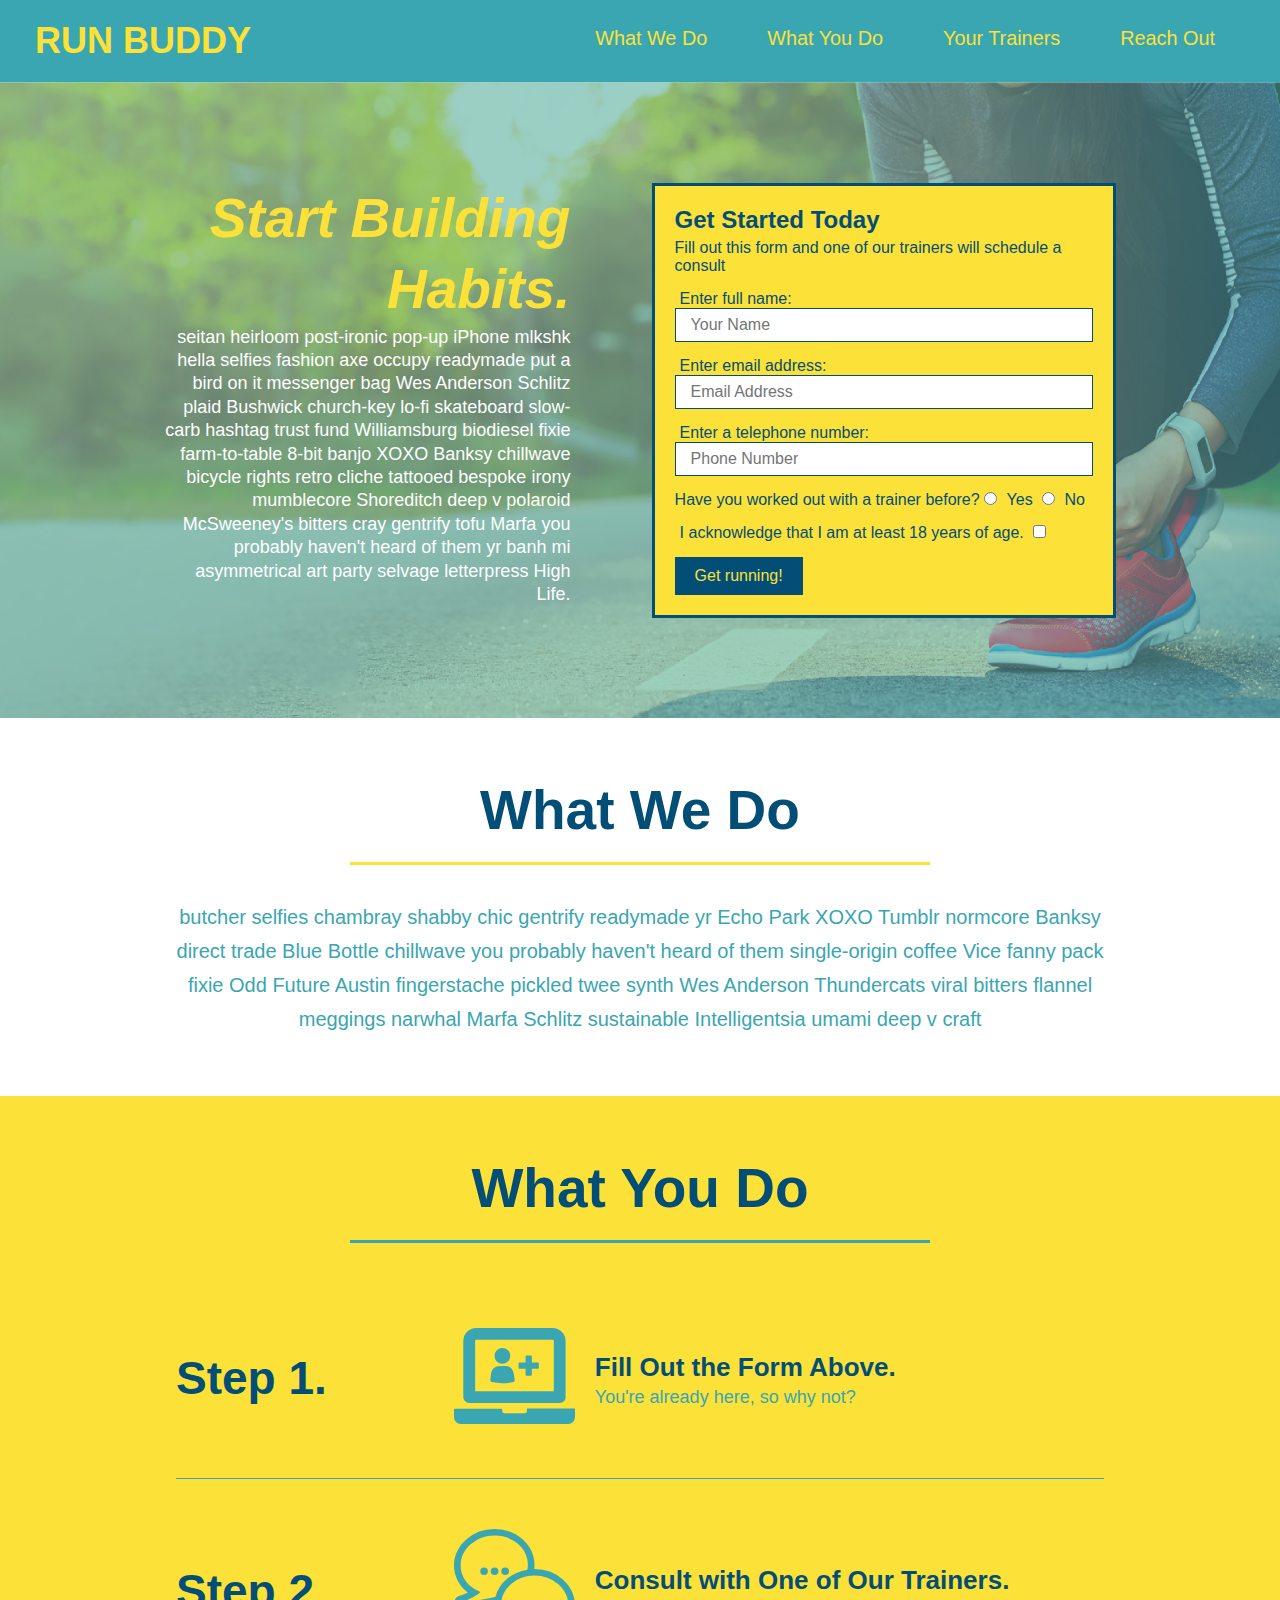
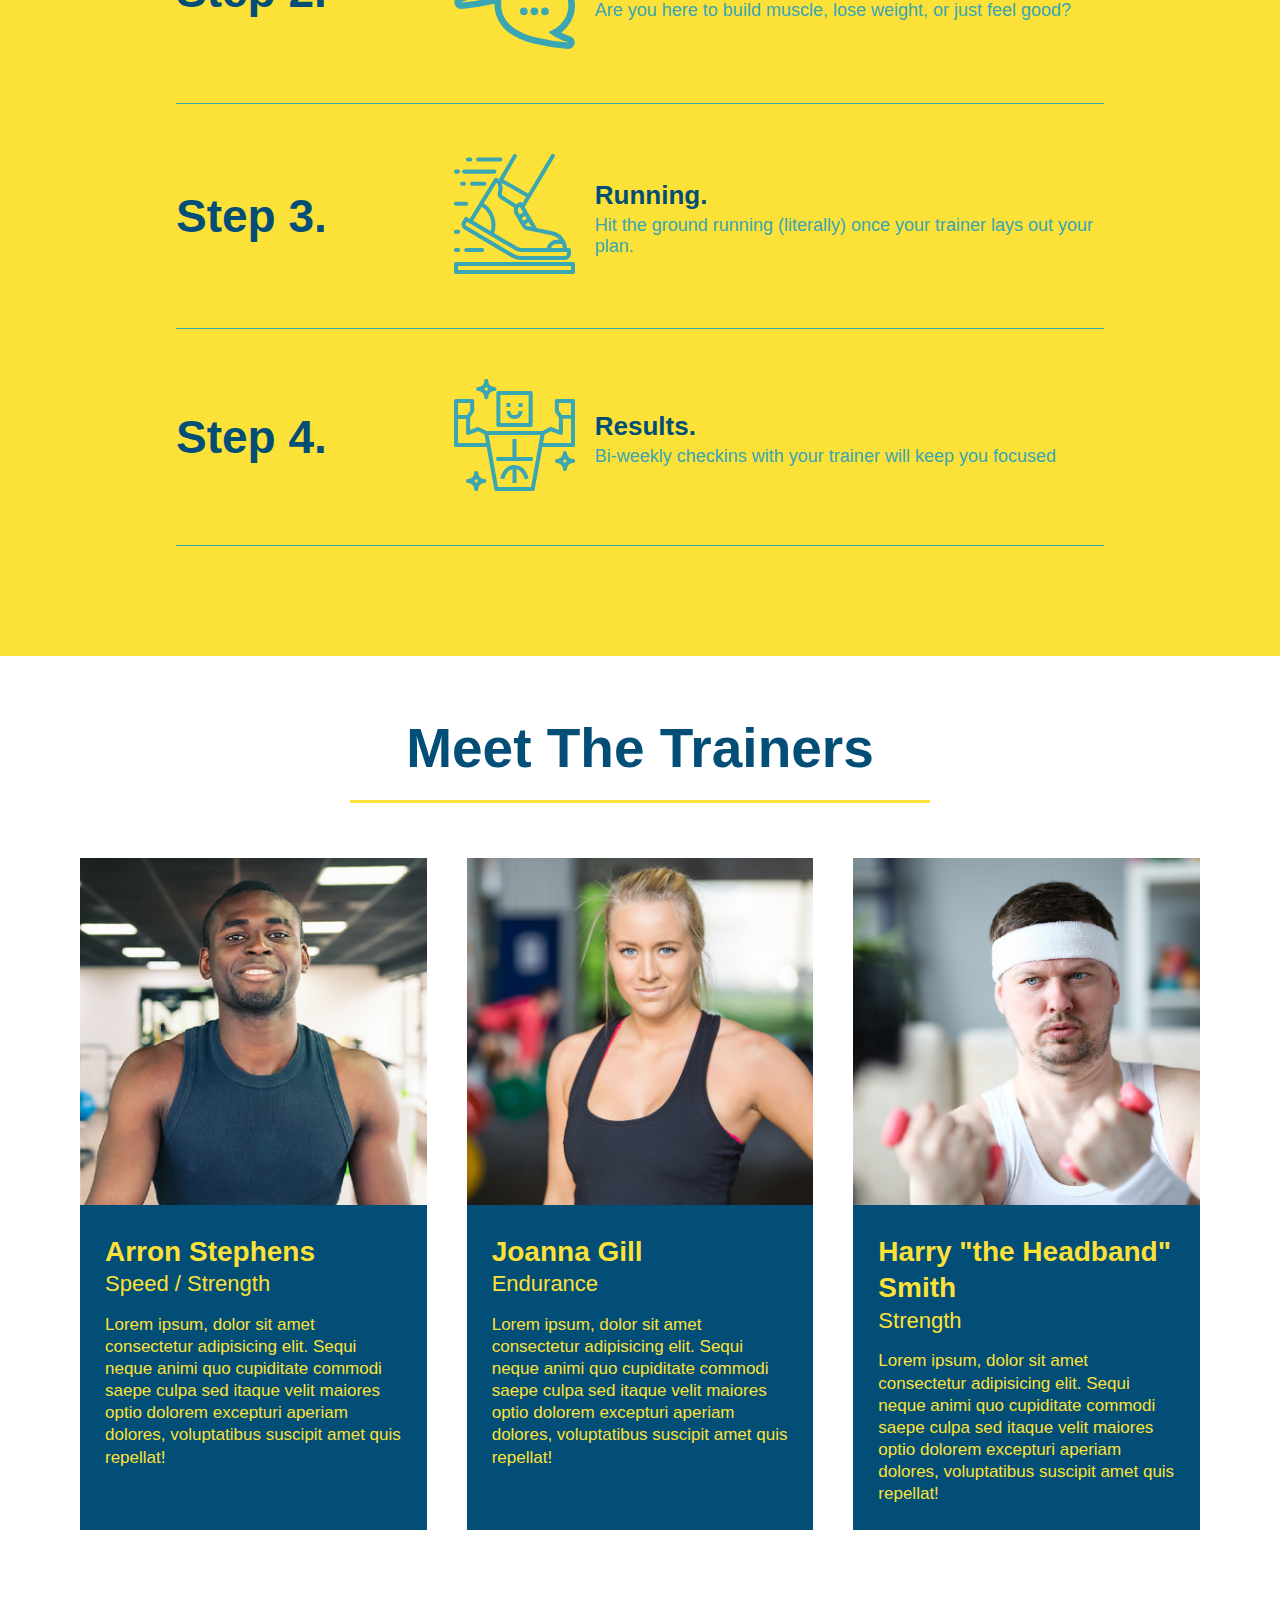
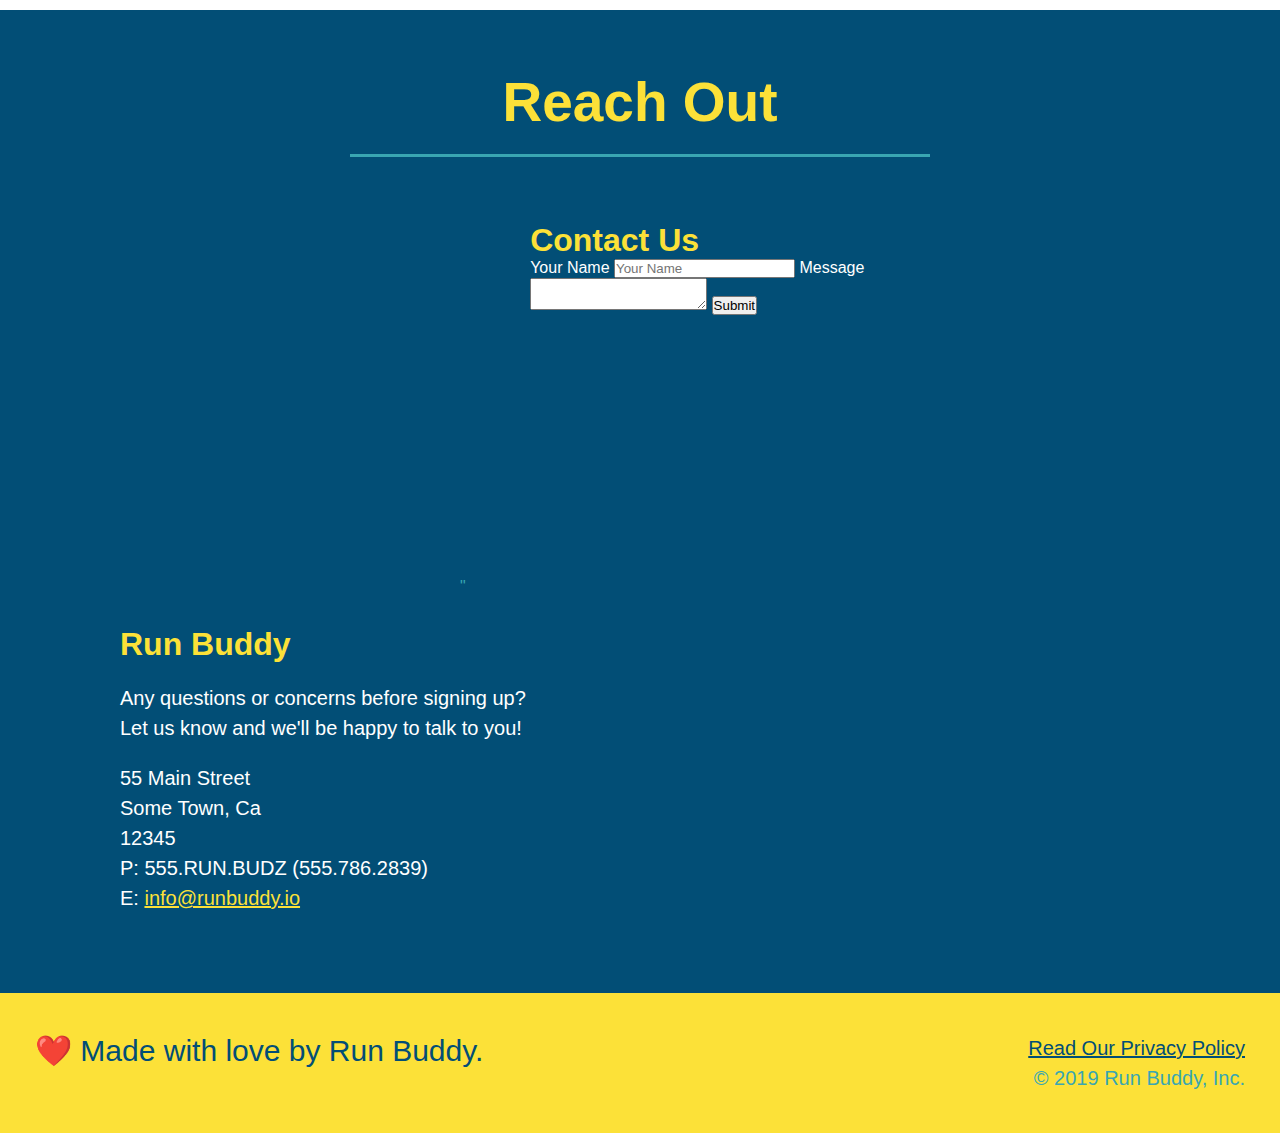
==== commit 1e366328: "updated trainer section" ====
--- a/index.html
+++ b/index.html
@@ -222,24 +222,25 @@
 
 
         <!-- "meet the trainers" section -->
-                <section id="your-trainers" class="trainers">
+            <section id="your-trainers">
                     <div class="flex-row">
                         <h2 class="section-title primary-border">
                             Meet The Trainers
                         </h2>
                     </div>
 
+                <div class="trainers">
             
         <!-- first trainer bio -->
                         <article class="trainer">
 
                             <img src="./assets/images/trainer-1.jpg" alt="Arron Stephens in his workout clothes, ready to pump iron" />
 
-                            <div class="trainer-bio text-left">
-
-                                <h3>Arron Stephens</h3>
-
-                                <h4>Speed / Strength</h4>
+                            <div class="trainer-bio">
+
+                                <h3 class="trainer-name">Arron Stephens</h3>
+
+                                <h4 class="trainer-role">Speed / Strength</h4>
 
                                 <p>Lorem ipsum, dolor sit amet consectetur adipisicing elit. Sequi neque animi quo cupiditate commodi saepe culpa sed
                                     itaque velit maiores optio dolorem excepturi aperiam dolores, voluptatibus suscipit amet quis repellat!
@@ -254,11 +255,13 @@
 
                         <article class="trainer">
 
-                            <div class= "trainer-bio text-right">
-
-                                <h3>Joanna Gill</h3>
+                            <img src="./assets/images/trainer-2.jpg" alt="Joanna Gill cooling off after a workout" />
+
+                            <div class= "trainer-bio">
+
+                                <h3 class="trainer-name">Joanna Gill</h3>
                             
-                                <h4>Endurance</h4>
+                                <h4 class="trainer-role">Endurance</h4>
 
                                     <p>Lorem ipsum, dolor sit amet consectetur adipisicing elit. Sequi neque animi quo cupiditate commodi saepe culpa sed
                                         itaque velit maiores optio dolorem excepturi aperiam dolores, voluptatibus suscipit amet quis repellat!
@@ -266,8 +269,6 @@
 
                             </div>
 
-                                <img src="./assets/images/trainer-2.jpg" alt="Joanna Gill cooling off after a workout" />
-
                         </article>
 
 
@@ -277,11 +278,11 @@
 
                             <img src="./assets/images/trainer-3.jpg" alt="Harry Smith wearing a headband and lifting comically small pink weights" />
 
-                                <div class="trainer-bio text-left">
-
-                                <h3>Harry "the Headband" Smith</h3>
-
-                                <h4>Strength</h4>
+                                <div class="trainer-bio">
+
+                                    <h3 class="trainer-name">Harry "the Headband" Smith</h3>
+
+                                    <h4 class="trainer-role">Strength</h4>
 
                                     <p>Lorem ipsum, dolor sit amet consectetur adipisicing elit. Sequi neque animi quo cupiditate commodi saepe culpa sed
                                         itaque velit maiores optio dolorem excepturi aperiam dolores, voluptatibus suscipit amet quis repellat!
@@ -291,7 +292,9 @@
 
                         </article>
 
-                </section>
+                </div>
+                
+            </section>
 
 
         <!-- "reach out" section -->
--- a/assets/css/style.css
+++ b/assets/css/style.css
@@ -248,32 +248,28 @@
 
 /* trainers section of webpage */
 
+.trainers{
+    width: 100%;
+    margin: 0 auto;
+    display: flex;
+    flex-wrap: wrap;
+    justify-content: space-around;
+}
 
 .trainer {
-    width: 900px;
-    margin: 0 auto 30px auto;
+    margin: 20px;
     background: #024e76;
     color: #fce138;
-    overflow: auto;
+    flex: 1;
 }
 
 .trainer img {
-    width: 35%;
-    float: left;
+    width: 100%;
 }
 
 .trainer-bio {
-    padding: 35px;
-    float: left;
-    width: 65%;
-}
-
-.text-left {
-    text-align: left;
-}
-
-.text-right {
-    text-align: right;
+    padding: 25px;
+    line-height: 1.3;
 }
 
 .flex-row {
@@ -281,19 +277,17 @@
 }
 
 .trainer-bio h3 {
-    font-size: 32px;
-    margin-bottom: 8px;
+    font-size: 28px;
 }
 
 .trainer-bio h4 {
     font-weight: lighter;
-    font-size: 26px;
-    margin-bottom: 25px;
+    font-size: 22px;
+    margin-bottom: 15px;
 }
 
 .trainer-bio p {
     font-size: 17px;
-    line-height: 1.3;
 }
 
 /* Reach Out Styles Start */
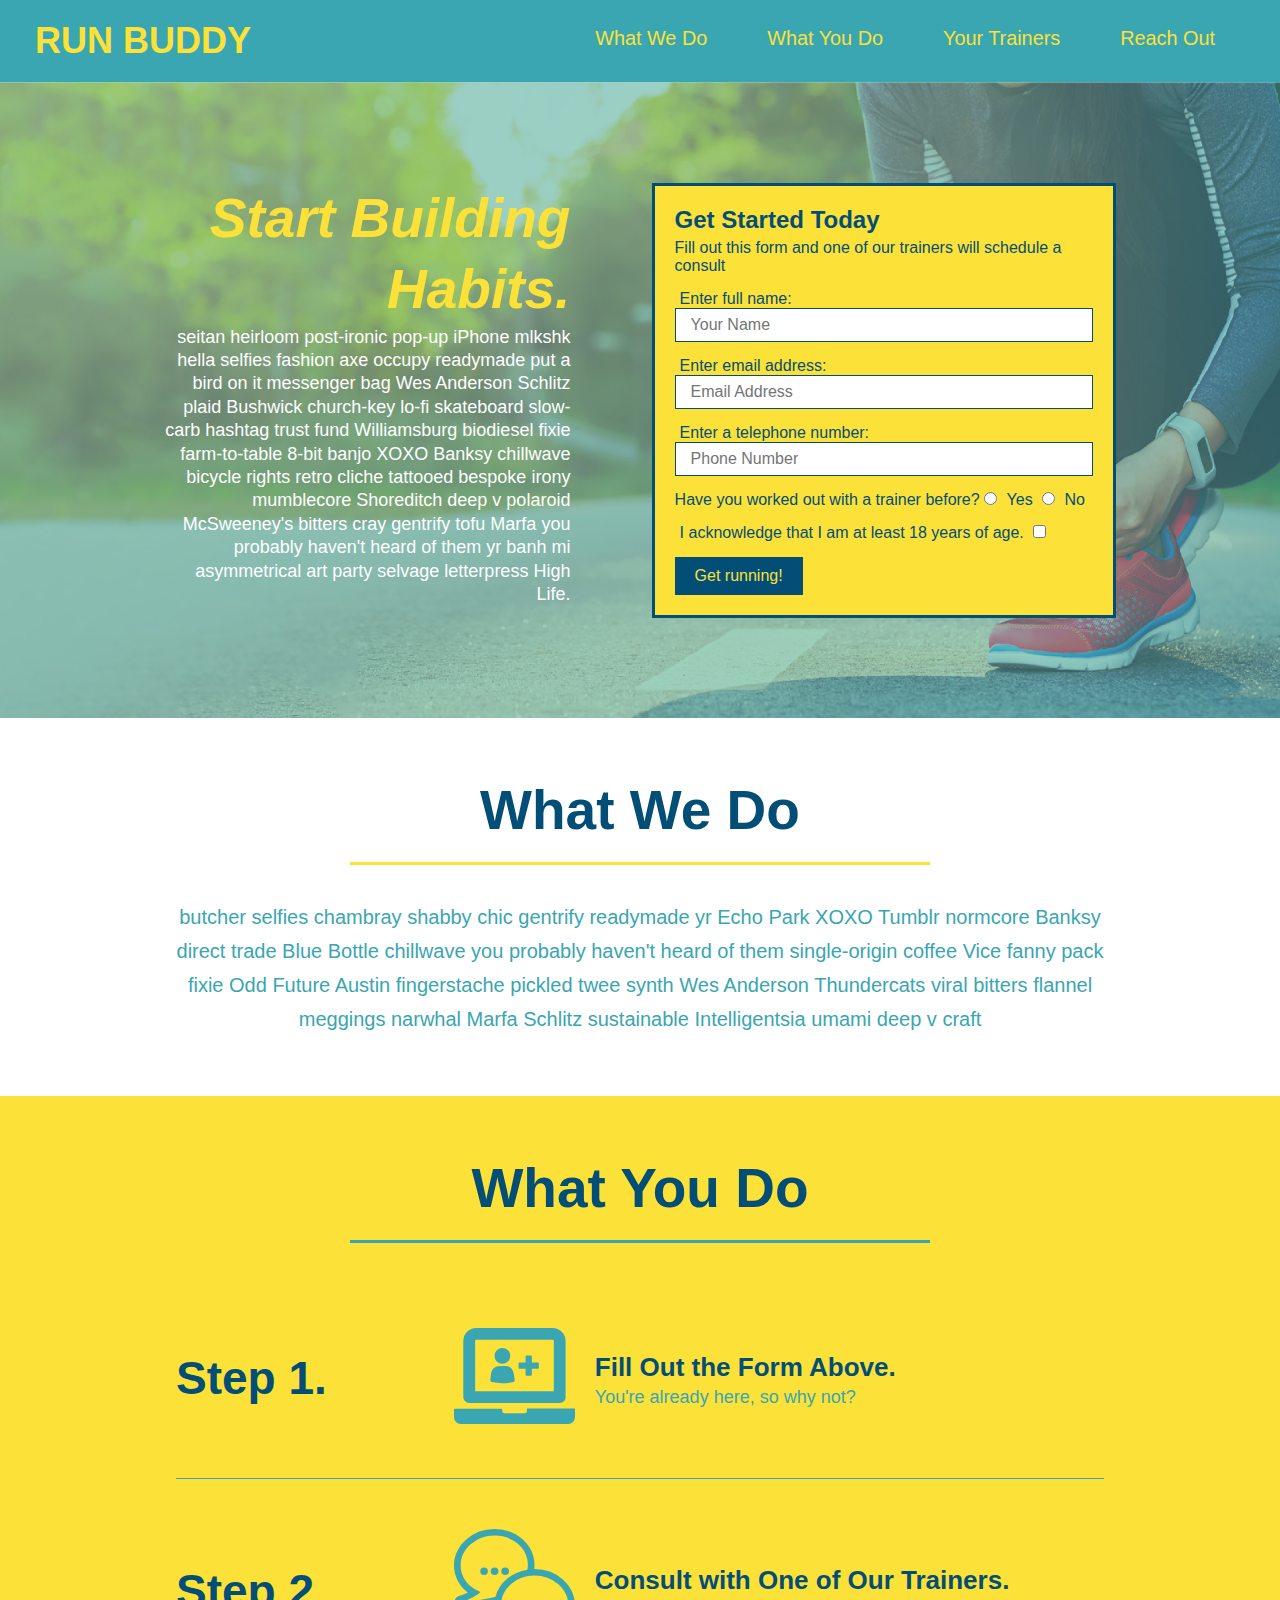
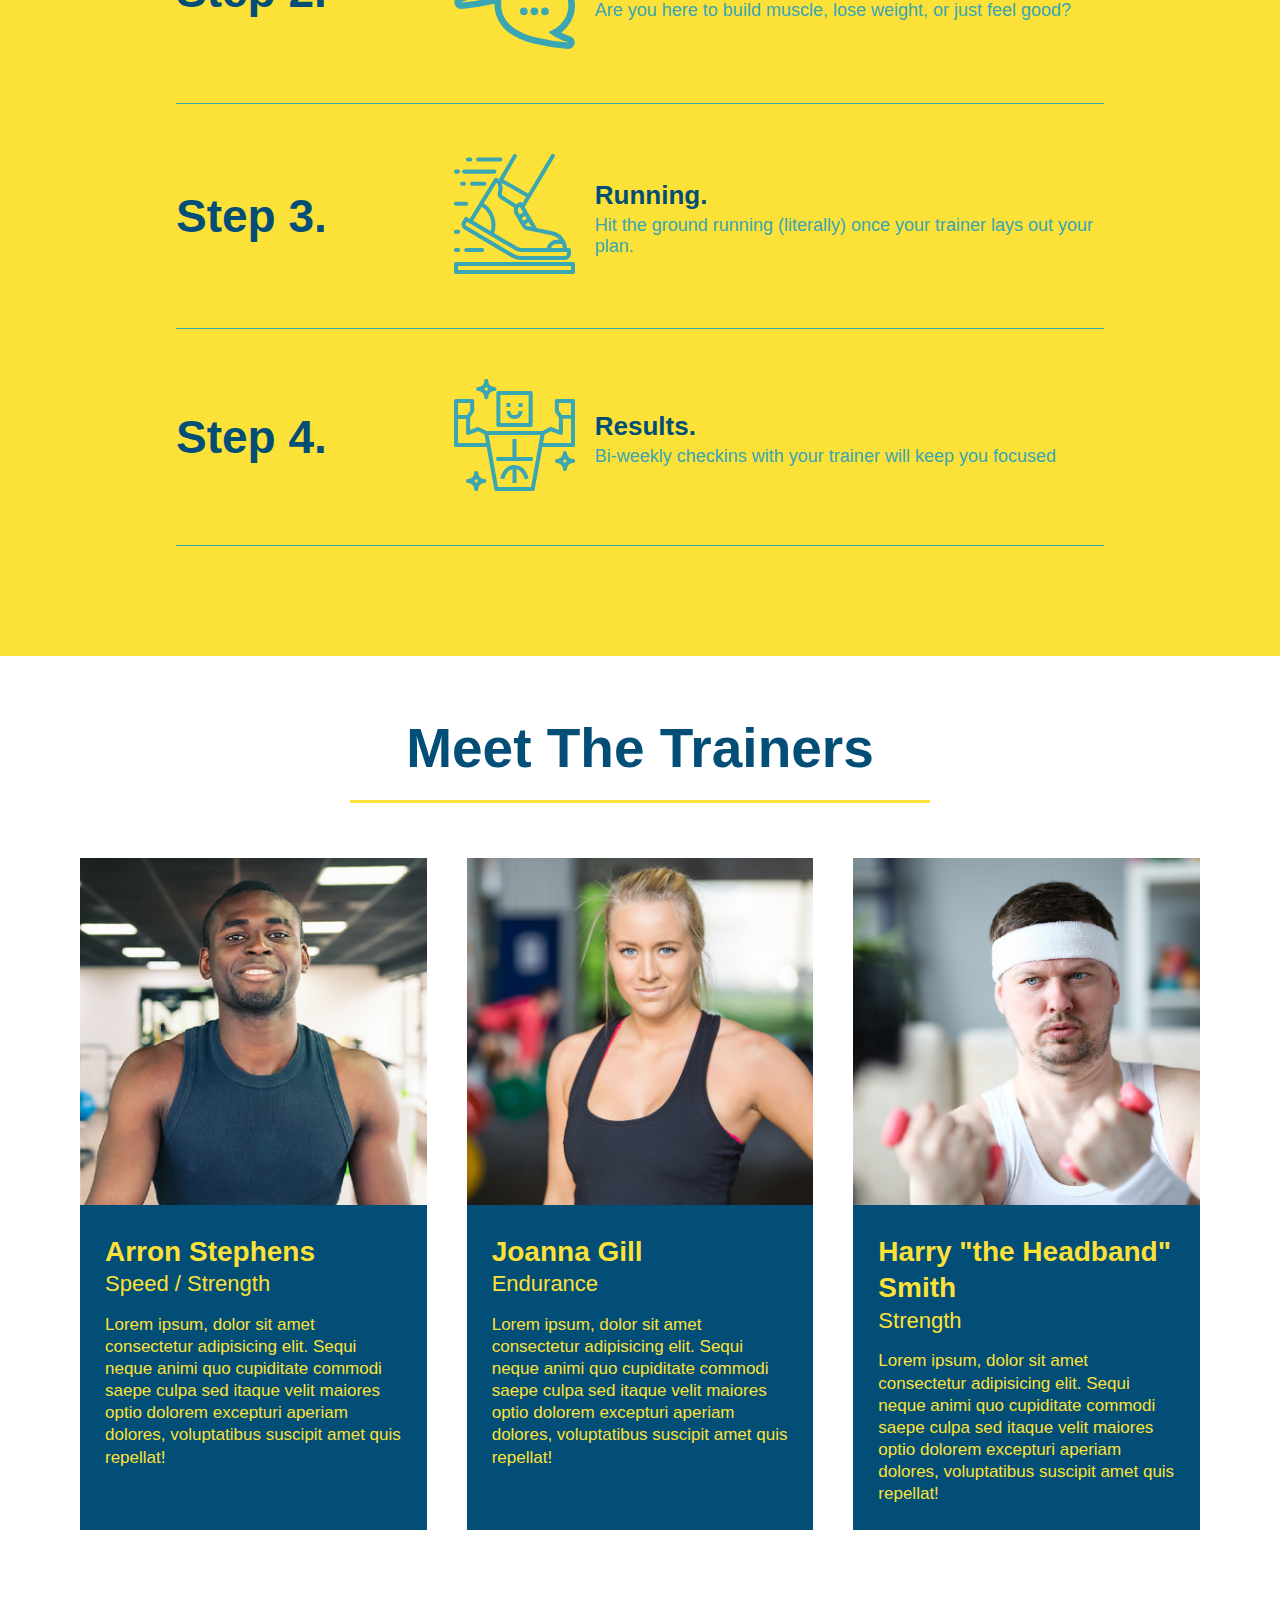
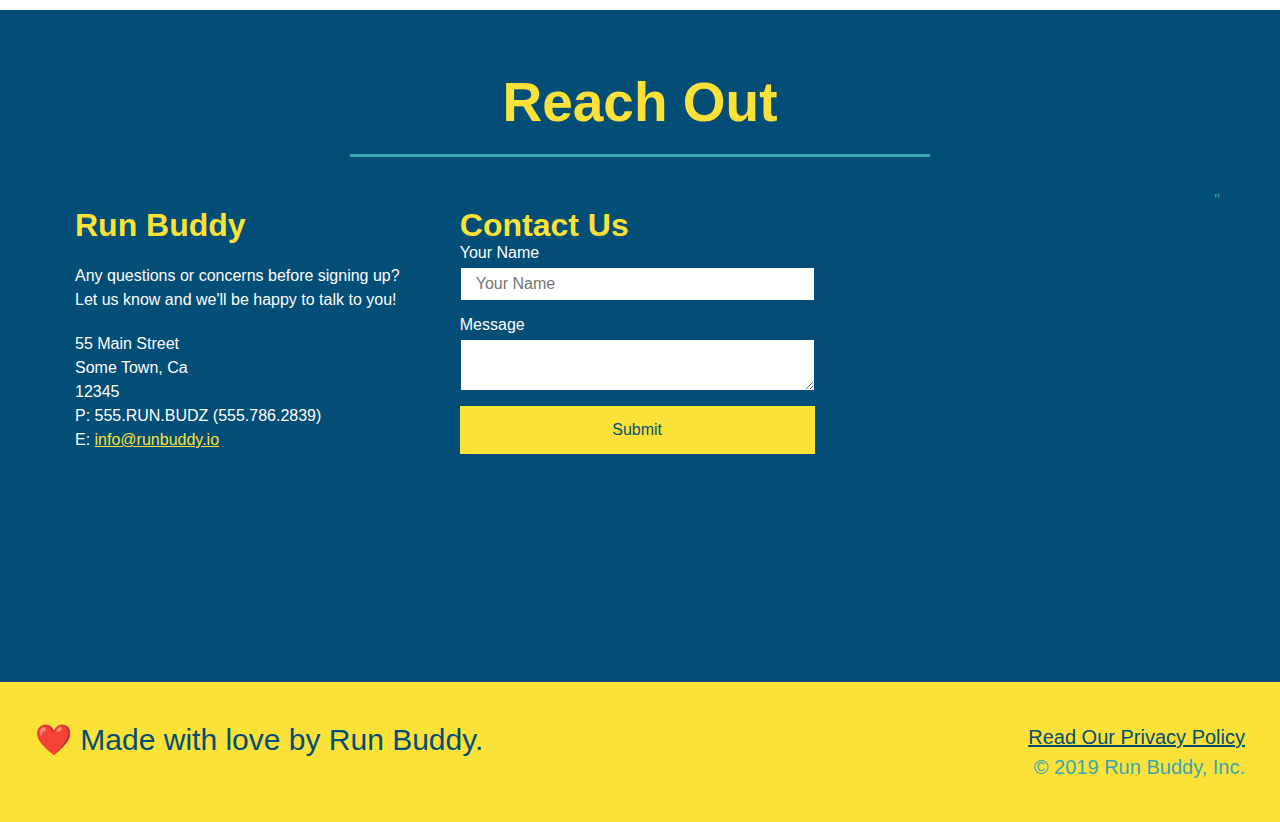
==== commit 6e81aa86: "updates reach out part of webpage to a three column style" ====
--- a/index.html
+++ b/index.html
@@ -296,7 +296,6 @@
                 
             </section>
 
-
         <!-- "reach out" section -->
                 <section id="reach-out" class="contact">
 
@@ -305,54 +304,53 @@
                     </div>
 
                     <div class="contact-info">
+
+                        <div>
+                            <h3>Run Buddy</h3>
+                            <p>
+                                Any questions or concerns before signing up?
+                                <br />
+                                Let us know and we'll be happy to talk to you!
+                            </p>
+
+                            <address>
+                                55 Main Street <br/>
+                                Some Town, Ca <br/>
+                                12345<br />
+                                P: 555.RUN.BUDZ (555.786.2839)<br/>
+                                E: <a href="mailto:info@runbuddy.io">info@runbuddy.io</a>
+                            </address>
+
+                        </div>
+
+                        <div class="contact-form">
+
+                                <h3>Contact Us</h3>
+
+                                <form>
+
+                                    <label for="contact-name">Your Name</label>
+                                    <input type="text" id="contact-name" placeholder="Your Name" />
+
+                                    <label for="contact-message">Message</label>
+                                    <textarea id="contact-message" placeholder="Message"> </textarea>
+
+                                    <button type="submit">Submit</button>
+
+                                </form>
+
+                        </div>
                         
-                        <iframe src="https://www.google.com/maps/embed?pb=!1m18!1m12!1m3!1d3066.888467128473!2d-94.95121978386224!3d39.76461250296268!2m3!1f0!2f0!3f0!3m2!1i1024!2i768!4f13.1!3m3!1m2!1s0x87c00445bbeec38d%3A0x6409643051f07d8!2s402%20Benton%20St%2C%20Wathena%2C%20KS%2066090!5e0!3m2!1sen!2sus!4v1639600361370!5m2!1sen!2sus"
-                         width="400" 
-                         height="400" 
-                         style="border:0;" 
-                         allowfullscreen="" 
-                         loading="lazy">
-                        </iframe>"
-
-                        <div class="contact-form">
-
-                            <h3>Contact Us</h3>
-
-                            <form>
-
-                                <label for="contact-name">Your Name</label>
-                                <input type="text" id="contact-name" placeholder="Your Name" />
-
-                                <label for="contact-message">Message</label>
-                                <textarea id="contact-message" placeholder="Message"> </textarea>
-
-                                <button type="submit">Submit</button>
-
-                            </form>
-
-                        </div>
-
-                    
-                    <div>
-                        <h3>Run Buddy</h3>
-                        <p>
-                            Any questions or concerns before signing up?
-                            <br />
-                            Let us know and we'll be happy to talk to you!
-                        </p>
-
-                        <address>
-                            55 Main Street <br/>
-                            Some Town, Ca <br/>
-                            12345<br />
-                            P: 555.RUN.BUDZ (555.786.2839)<br/>
-                            E: <a href="mailto:info@runbuddy.io">info@runbuddy.io</a>
-                        </address>
-                        
-                    </div>
-
-                    </div>
-                    
+                                <iframe src="https://www.google.com/maps/embed?pb=!1m18!1m12!1m3!1d3066.888467128473!2d-94.95121978386224!3d39.76461250296268!2m3!1f0!2f0!3f0!3m2!1i1024!2i768!4f13.1!3m3!1m2!1s0x87c00445bbeec38d%3A0x6409643051f07d8!2s402%20Benton%20St%2C%20Wathena%2C%20KS%2066090!5e0!3m2!1sen!2sus!4v1639600361370!5m2!1sen!2sus"
+                                width="400" 
+                                height="400" 
+                                style="border:0;" 
+                                allowfullscreen="" 
+                                loading="lazy">
+                                </iframe>"
+
+                    </div>
+
                 </section>
 
 
--- a/assets/css/style.css
+++ b/assets/css/style.css
@@ -302,17 +302,22 @@
     border-bottom-color: #39a6b2;
 }
 
+.contact-info > * {
+    flex: 1;
+    margin: 15px;
+}
+
+.contact-info {
+    display: flex;
+    justify-content: space-between;
+    flex-wrap: wrap;
+}
+
 .contact-info iframe {
-    width: 400px;
     height: 400px;
 }
 
 .contact-info div {
-    width: 410px;
-    display: inline-block;
-    vertical-align: top;
-    text-align: left;
-    margin: 30px 0 0 60px;
     color: white;
 }
 
@@ -324,7 +329,7 @@
 .contact-info p, .contact-info address {
     margin: 20px 0;
     line-height: 1.5;
-    font-size: 20px;
+    font-size: 16px;
     font-style: normal;
 }
 
@@ -332,4 +337,25 @@
     color: #fce138;
 }
 
+.contact-form input, .contact-form textarea {
+    border: 1px solid #024e76;
+    display: block;
+    padding: 7px 15px;
+    font-size: 16px;
+    color: #024e76;
+    width: 100%;
+    margin-bottom: 15px;
+    margin-top: 5px;
+}
+
+.contact-form button {
+    width: 100%;
+    border: none;
+    background: #fce138;
+    color: #024e76;
+    text-align: center;
+    padding: 15px 0;
+    font-size: 16px;
+}
+
 /* Reach out styles end */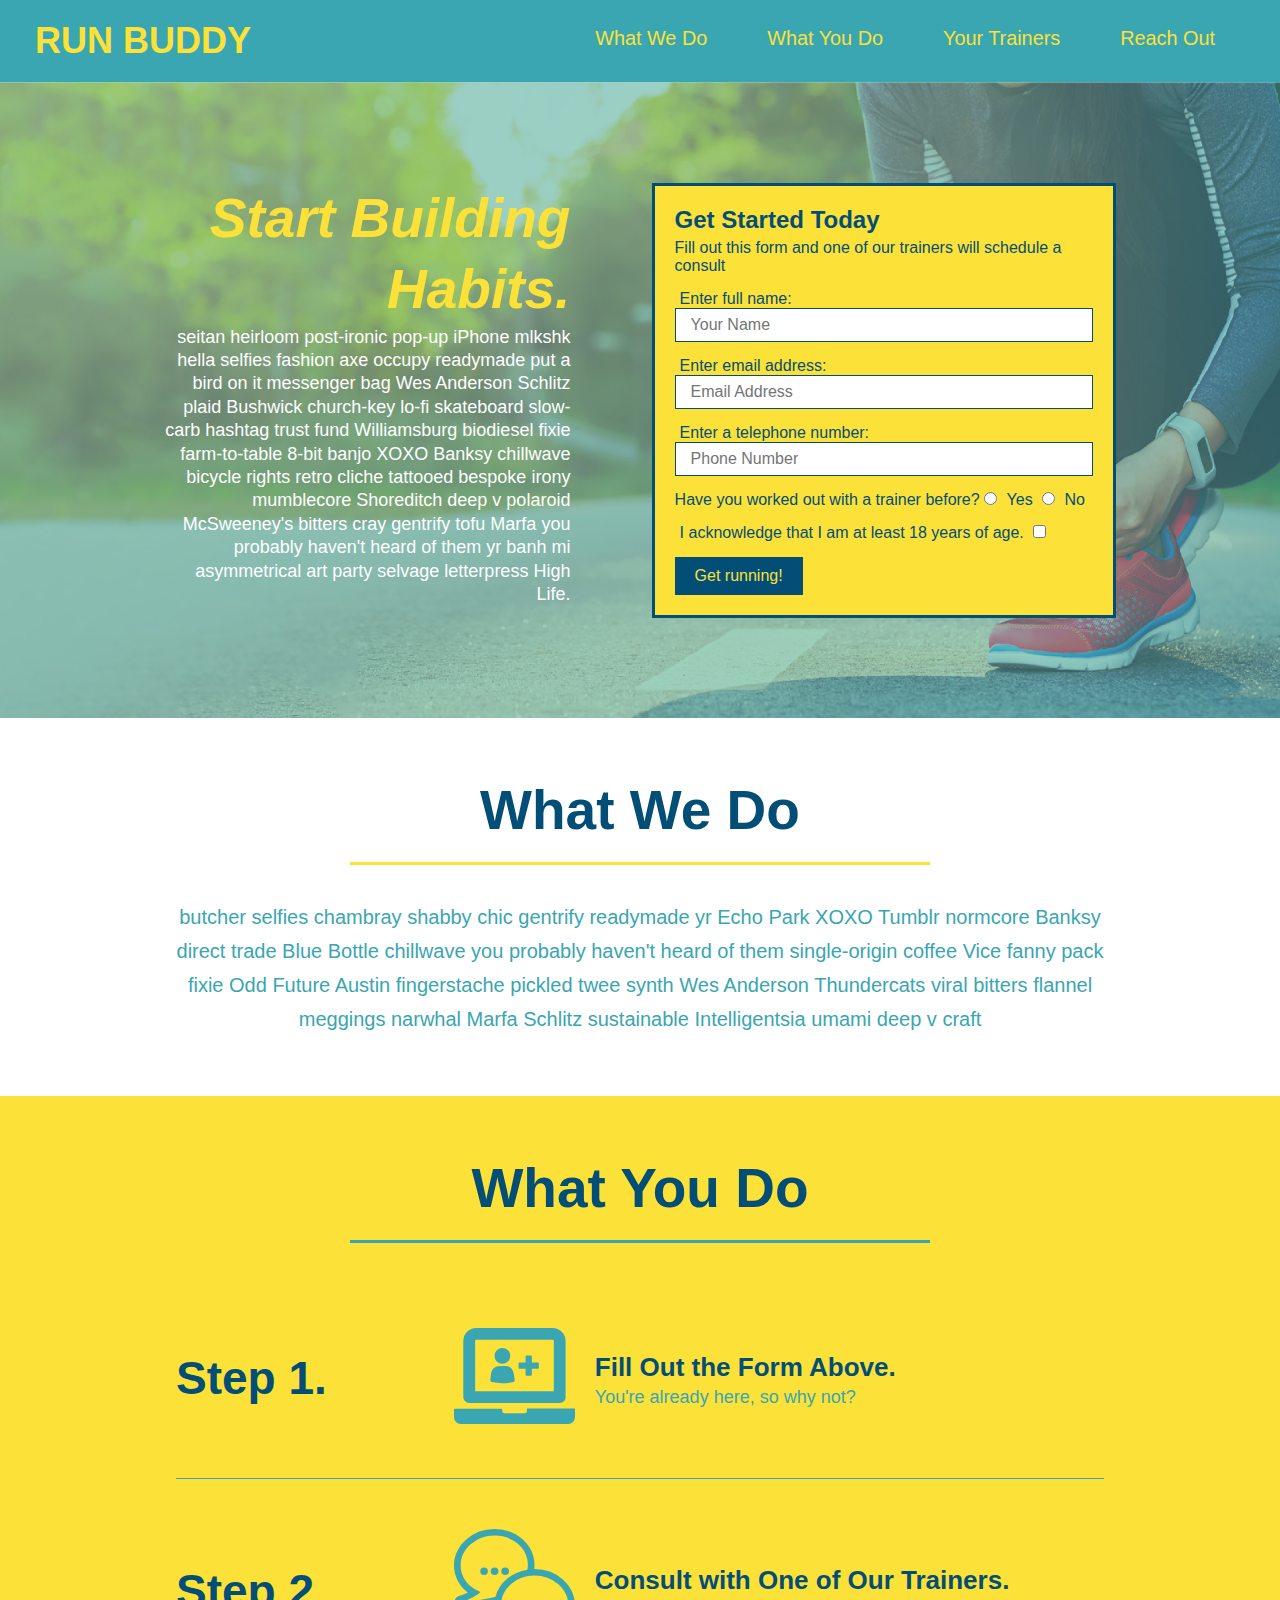
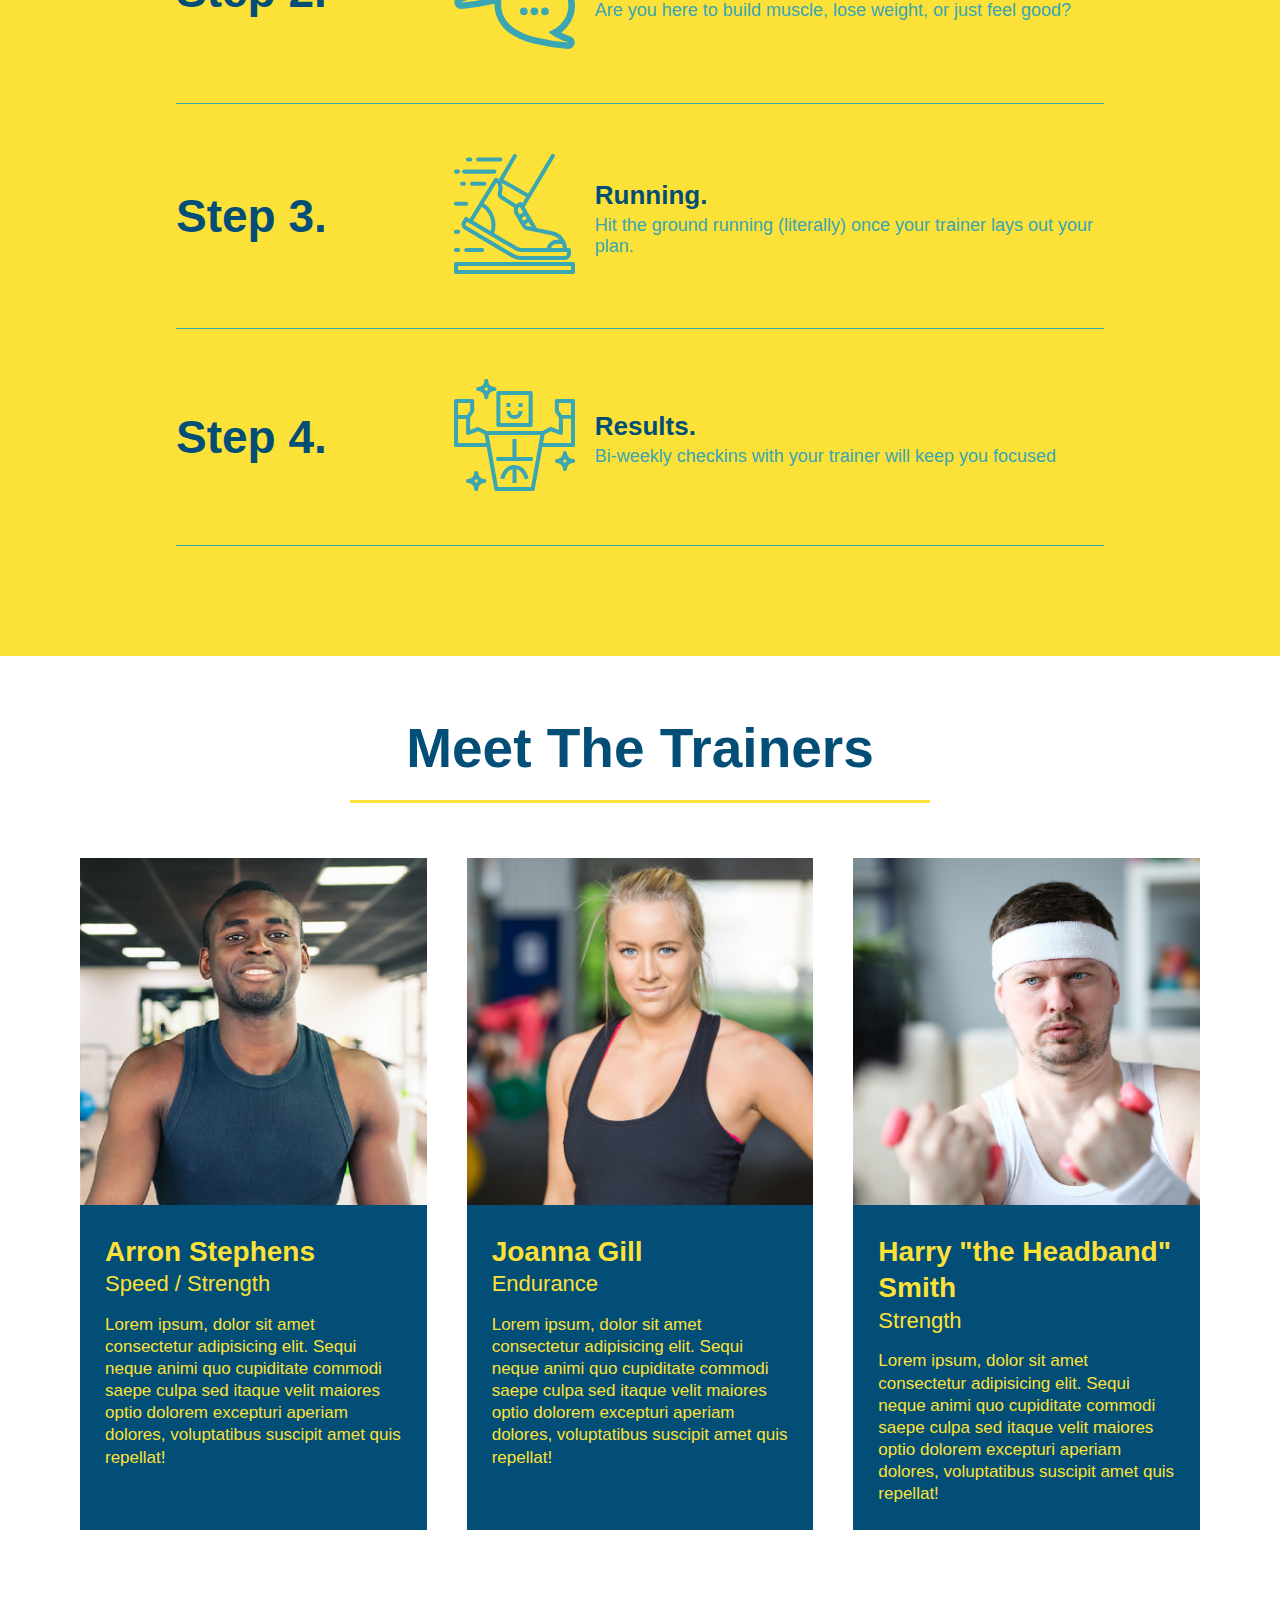
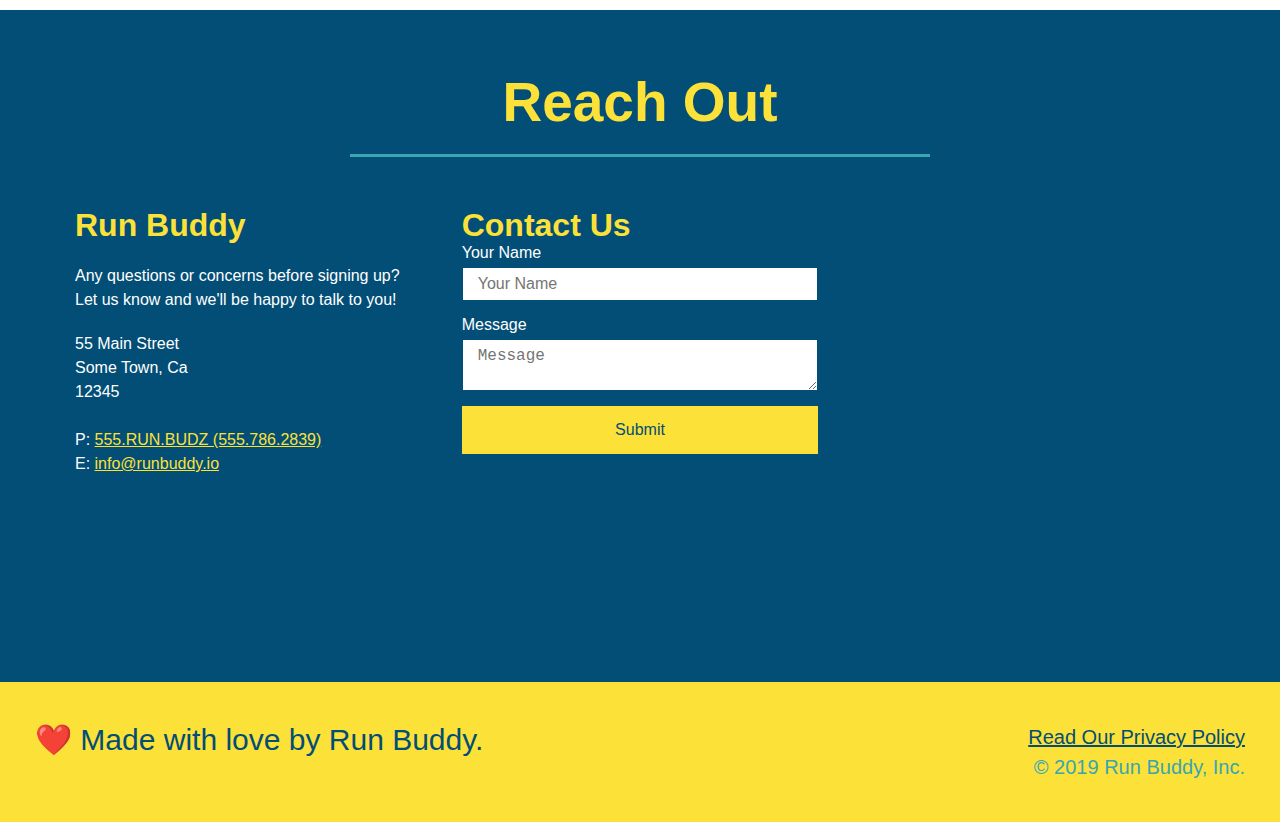
==== commit 253cd473: "fixed small bugs in html" ====
--- a/index.html
+++ b/index.html
@@ -317,7 +317,8 @@
                                 55 Main Street <br/>
                                 Some Town, Ca <br/>
                                 12345<br />
-                                P: 555.RUN.BUDZ (555.786.2839)<br/>
+                                <br />
+                                P: <a href ="tel:+5557862839">555.RUN.BUDZ (555.786.2839)</a> <br/>
                                 E: <a href="mailto:info@runbuddy.io">info@runbuddy.io</a>
                             </address>
 
@@ -333,7 +334,7 @@
                                     <input type="text" id="contact-name" placeholder="Your Name" />
 
                                     <label for="contact-message">Message</label>
-                                    <textarea id="contact-message" placeholder="Message"> </textarea>
+                                    <textarea id="contact-message" placeholder="Message"></textarea>
 
                                     <button type="submit">Submit</button>
 
@@ -347,7 +348,7 @@
                                 style="border:0;" 
                                 allowfullscreen="" 
                                 loading="lazy">
-                                </iframe>"
+                                </iframe>
 
                     </div>
 
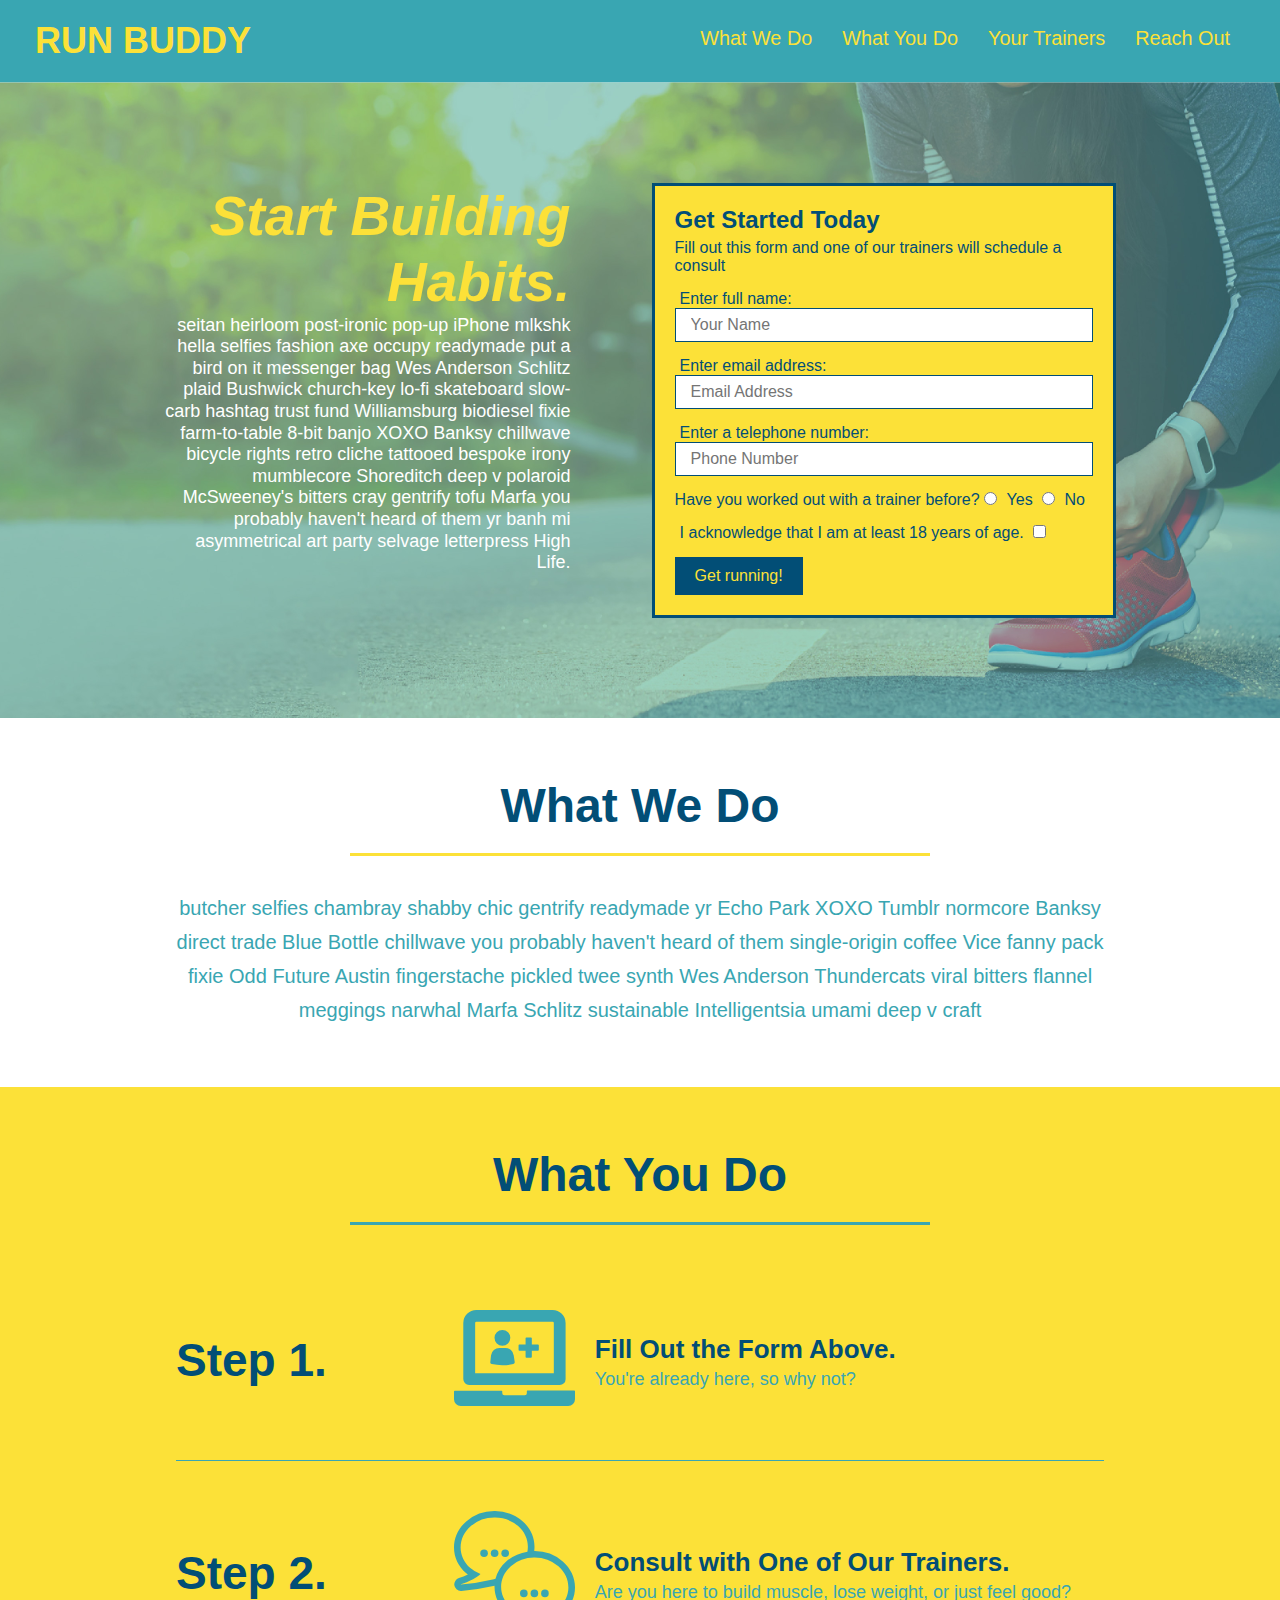
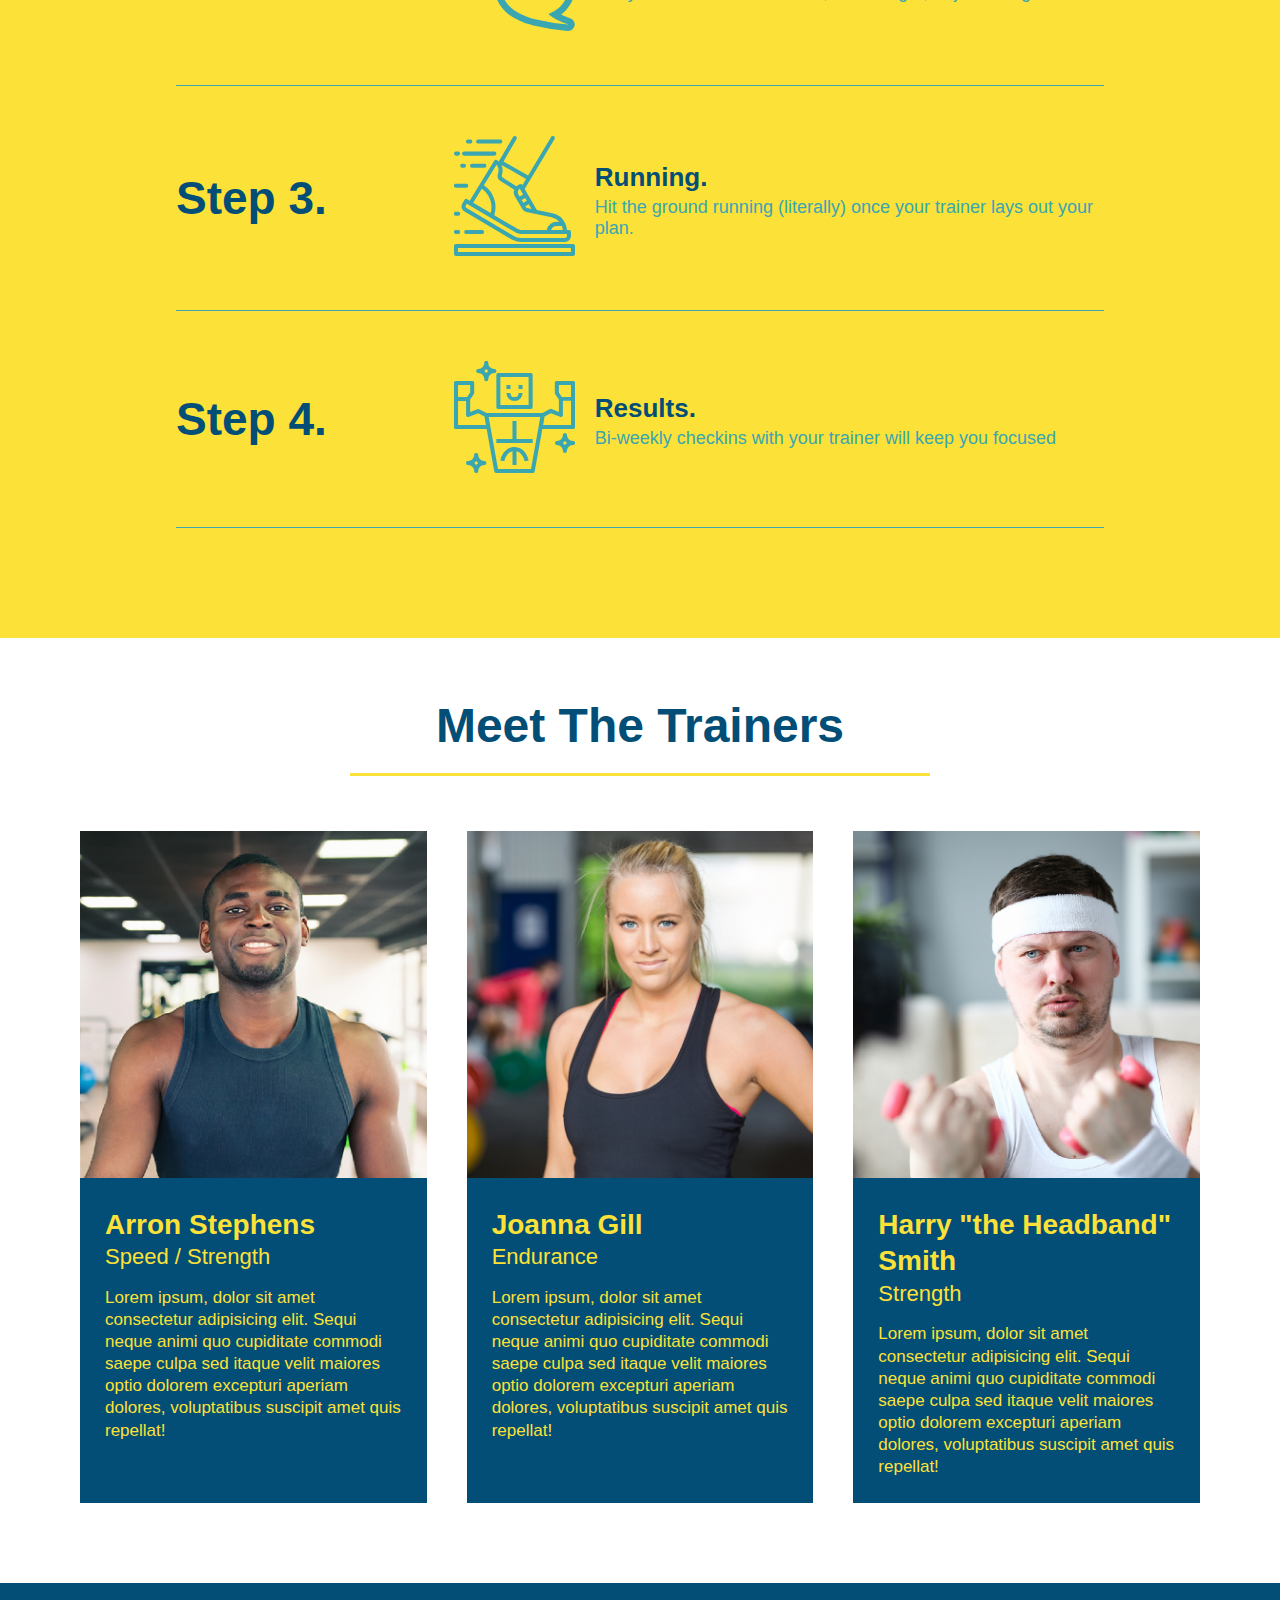
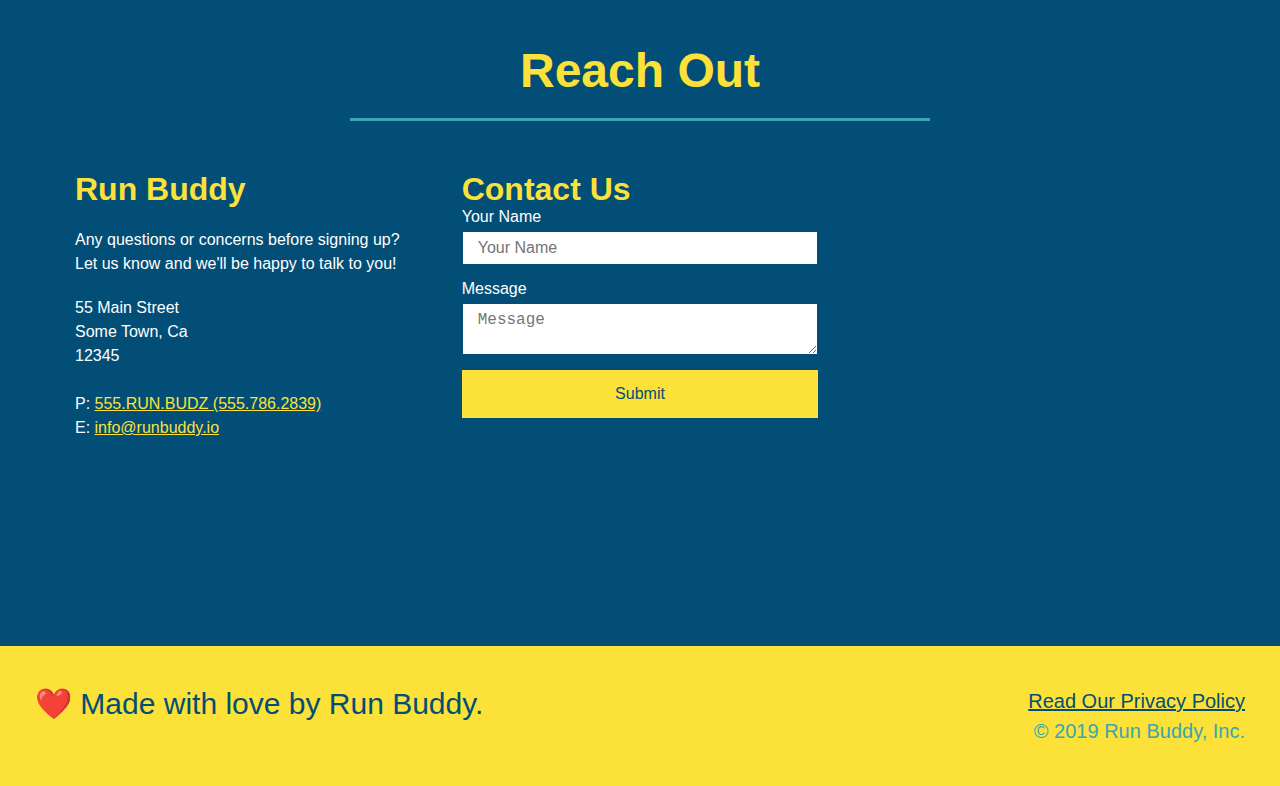
==== commit c46eb8a0: "added media queries to botttom of css" ====
--- a/index.html
+++ b/index.html
@@ -7,6 +7,8 @@
         
         <meta charset="UTF-8" />
        
+        <meta name="viewport" content="width=device-width, initial-scale=1.0" />
+
         <title>Run Buddy</title>
 
         <link rel="stylesheet" href="./assets/css/style.css" />
--- a/assets/css/style.css
+++ b/assets/css/style.css
@@ -54,7 +54,7 @@
 
 /* apply style to specific links in header */
 header nav ul li a {
-    margin: 0 30px;
+    padding: 10px 15px;
     font-weight: lighter;
     font-size: 1.55vw;
 }
@@ -102,6 +102,7 @@
     display: flex;
     justify-content: center;
     flex-wrap: wrap;
+    align-items: flex-start;
 }
 /* Hero Style End */
 
@@ -112,7 +113,7 @@
     margin: 3.5%;
     color: #fff;
     font-size: 18px;
-    line-height: 1.3;
+    line-height: 1.2;
 }
 
 .hero-cta h2 {
@@ -181,7 +182,7 @@
 }
 
 .section-title {    
-    font-size: 55px;
+    font-size: 48px;
     color: #024e76;
     border-bottom: 3px solid;
     padding-bottom: 20px;
@@ -358,4 +359,18 @@
     font-size: 16px;
 }
 
-/* Reach out styles end */+/* Reach out styles end */ 
+
+/*Media query for smaller desktop screens and smaller */
+
+@media screen and (max-width:980px) {
+}
+
+/*Media query for tablets and smaller */
+
+@media screen and (max-width:768px) {
+}
+
+/*Media query for mobile phones and smaller */
+@media screen and (max-width: 575px) {
+}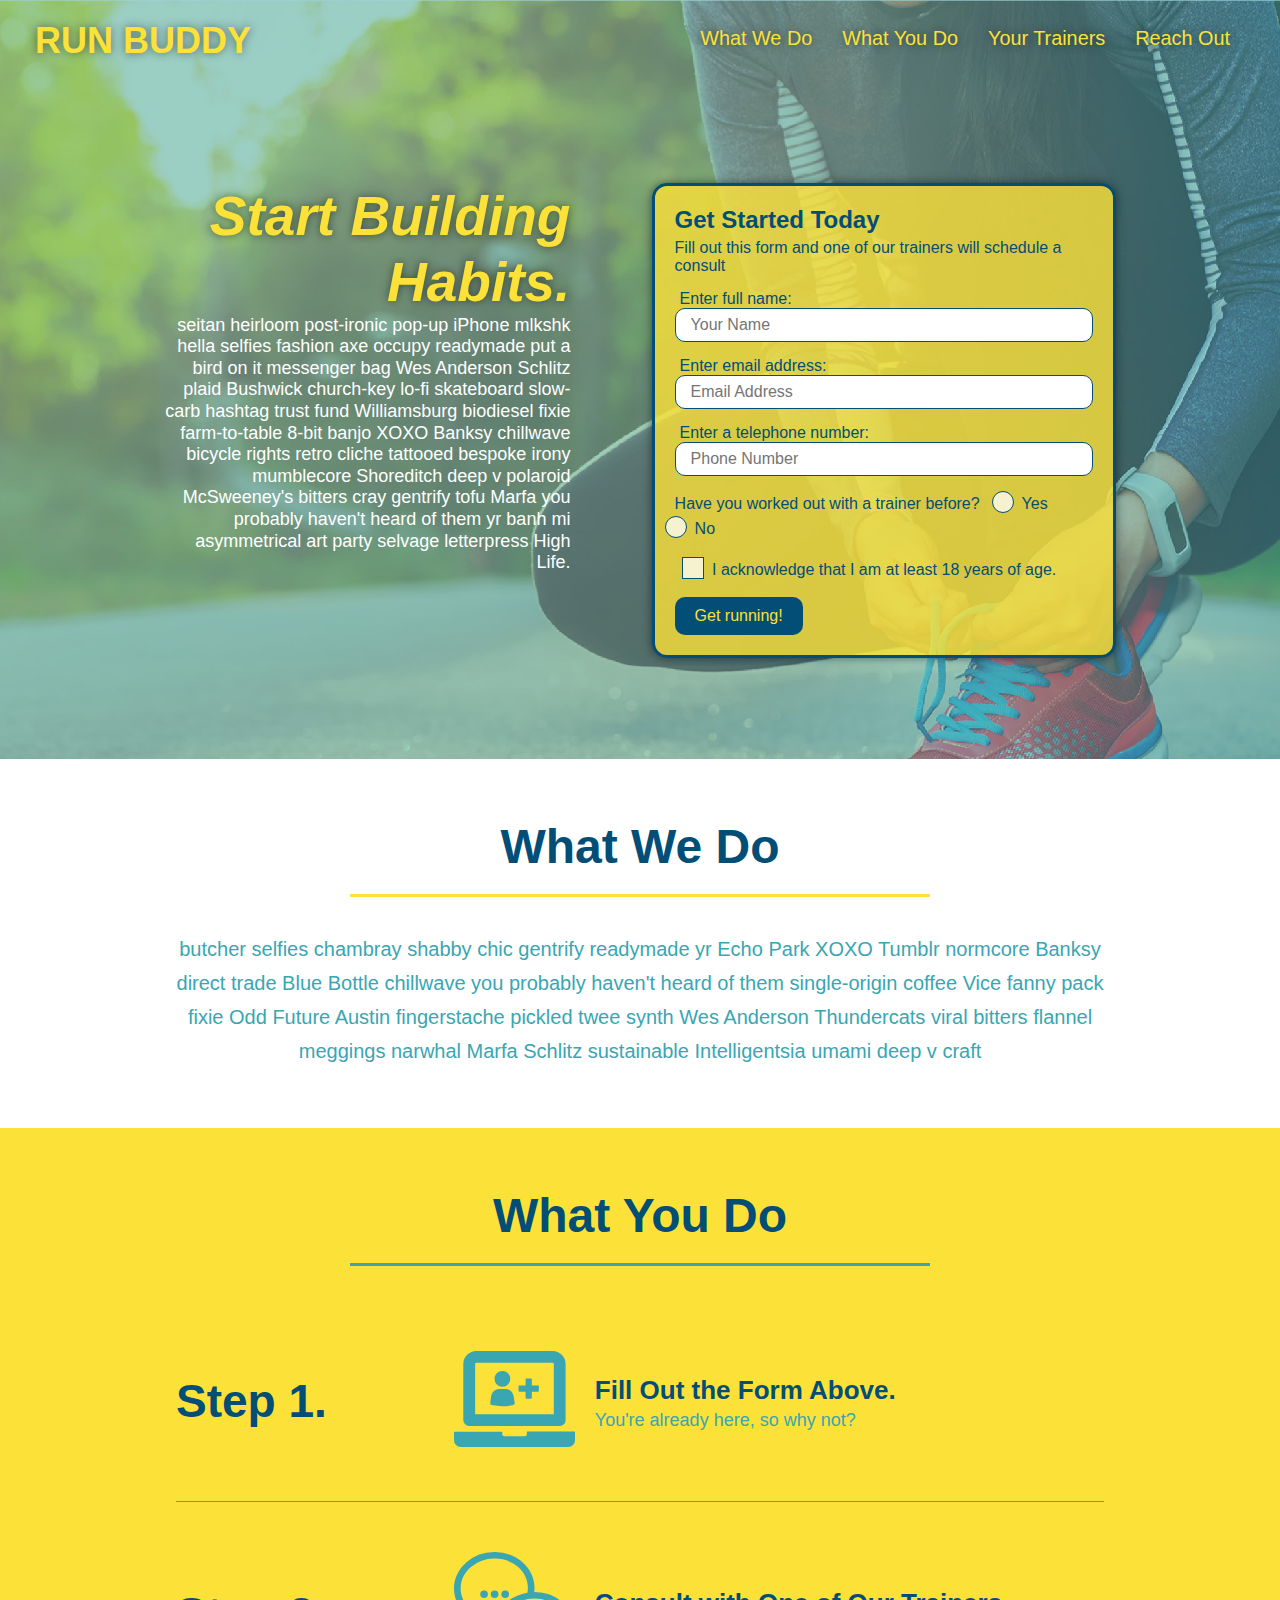
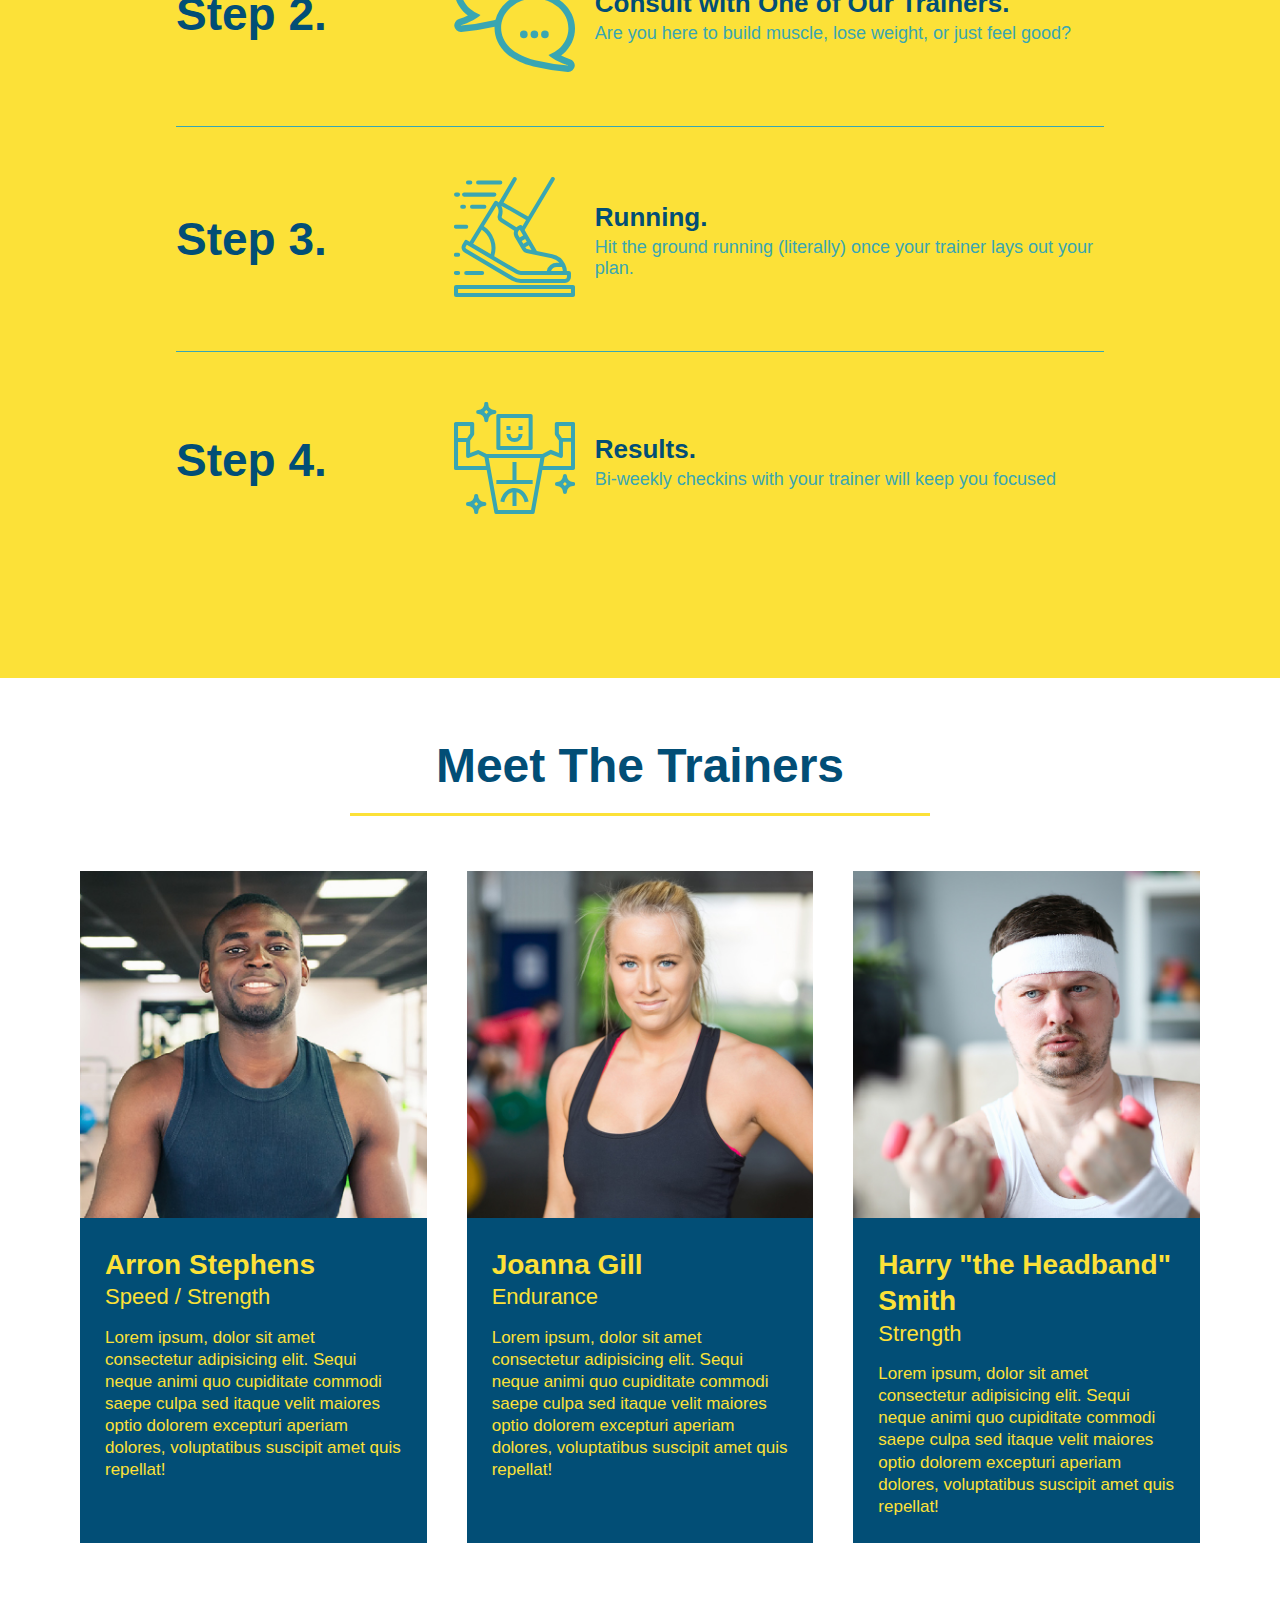
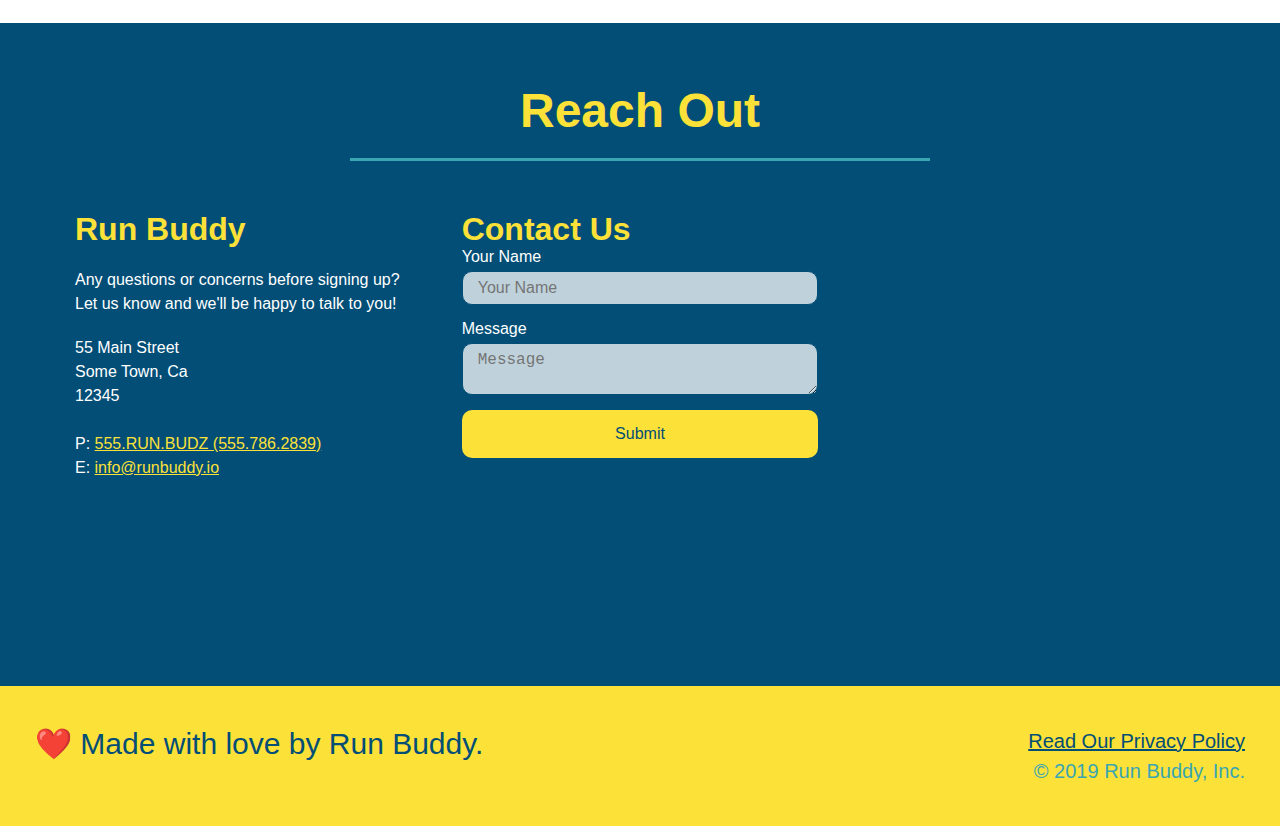
==== commit 973cfffb: "final css touches" ====
--- a/index.html
+++ b/index.html
@@ -102,17 +102,24 @@
 
                             <p>
                                 Have you worked out with a trainer before?
-                                <input type="radio" name="trainer-confirm" id="trainer-yes" />
-                                <label for="trainer-yes">Yes</label>
-                                <input type="radio" name="trainer-confirm" id="trainer-no" />
-                                <label for="trainer-no">No</label>
+
+                                <span class="radio-wrapper">
+                                  <input type="radio" name="trainer-confirm" id="trainer-yes" />
+                                  <label for="trainer-yes">Yes</label>
+                                </span>
+
+                                <span class="radio-wrapper">
+                                  <input type="radio" name="trainer-confirm" id="trainer-no" />
+                                  <label for="trainer-no">No</label>
+                                </span>
+
                             </p>
 
                             <p>
-                                <label for="checkbox" >
-                                    I acknowledge that I am at least 18 years of age.
-                                </label>
-                                <input type="checkbox" name="age-confirm" id="checkbox" />
+                                <span class="checkbox-wrapper">
+                                  <input type="checkbox" name="age-confirm" id="checkbox" />
+                                  <label for="checkbox">I acknowledge that I am at least 18 years of age.</label>
+                                </span>
                             </p>
 
                             <button type="submit" class="hero-form-button">
--- a/assets/css/style.css
+++ b/assets/css/style.css
@@ -1,3 +1,9 @@
+:root {
+    --primary-color: #fce138;
+    --secondary-color: #024e76;
+    --tertiary-color: #39a6b2;
+}
+
 * {
     margin: 0;
     padding: 0;
@@ -11,31 +17,41 @@
 
 body {
     /* more on this crazy alphanumerical value in a minute! */
-    color: #39a6b2;
+    color: var(--tertiary-color);
     font-family: Arial, Helvetica, sans-serif;
 }
 
 /* apply styles to <header> */
 header {
     padding: 20px 35px;
-    background-color: #39a6b2;
+    background-color: var(--tertiary-color);
     display: flex;
     justify-content: space-between;
     flex-wrap: wrap;
+    position: -webkit-sticky;
+    position: sticky;
+    top: 0;
+    background-image: url(../images/hero-bg.jpg);
+    background-size: cover;
+    background-position: center;
+    background-attachment: fixed;
+    background-position: 80%;
+    z-index: 9999;
 }
 
 /* apply style to h1 */
 header h1 {
     font-weight: bold;
     font-size: 36px;
-    color: #fce138;
+    color: var(--primary-color);
     margin: 0;
+    text-shadow: 0 0 10px rgba(0, 0, 0, 0.5);
 }
 
 /* apply color to header link */
 header a {
     text-decoration: none;
-    color: #fce138;
+    color: var(--primary-color);
 }
 
 /* Apply style to nav links */
@@ -57,11 +73,20 @@
     padding: 10px 15px;
     font-weight: lighter;
     font-size: 1.55vw;
+    text-shadow: 0 0 10px rgba(0, 0, 0, 0.5);
+}
+
+/* PSUEDO HOVER INSERT */
+header nav ul li a:hover {
+    background: var(--primary-color);
+    color: var(--secondary-color);
+    border-radius: 15px;
+    text-shadow: none;
 }
 
 /* apply style to footer*/
 footer {
-    background: #fce138;
+    background: var(--primary-color);
     width: 100%;
     padding: 40px 35px;
     display: flex;
@@ -71,7 +96,7 @@
 
 /* style to h2 */
 footer h2 {
-    color: #024e76;
+    color: var(--secondary-color);
     font-size: 30px;
     margin: 0;
     font-weight: normal;
@@ -86,7 +111,7 @@
 
 /* style to footer link*/
 footer a {
-    color: #024e76;
+    color: var(--secondary-color);
 }
 
 /* section styles */
@@ -103,6 +128,8 @@
     justify-content: center;
     flex-wrap: wrap;
     align-items: flex-start;
+    background-attachment: fixed;
+    background-position: 80%;
 }
 /* Hero Style End */
 
@@ -119,19 +146,27 @@
 .hero-cta h2 {
     font-style: italic;
     font-size: 55px;
-    color: #fce138;
+    color: var(--primary-color);
+    text-shadow: 0 0 10px rgba(0, 0, 0, 0.5);
 }
 
 /* Hero Form Styling*/
 .hero-form {
-    color: #024e76;
-    background-color: #fce138;
+    color: var(--secondary-color);
+    background-color: rgba(252, 225, 56, 0.8);
     padding: 20px;
     border-style: solid;
     border-width: 3px;
-    border-color: #024e76;
+    border-color: var(--secondary-color);
     width: 40%;
     margin: 3.5%;
+    box-shadow: 0 0 10px rgba(0, 0, 0, 0.5);
+    border-radius: 15px;
+}
+
+/* PSEUDO HOVER INSERTED */
+.hero-form button:hover {
+    background-color: var(--tertiary-color);
 }
 
 .hero-form h3 {
@@ -144,13 +179,21 @@
 }
 
 .form-input {
-    border: 1px solid #024e76;
+    border: 1px solid var(--secondary-color);
     display: block;
     padding: 7px 15px;
     font-size: 16px;
-    color: #024e76;
+    color: var(--secondary-color);
     width: 100%;
     margin-bottom: 15px;
+    border-radius: 10px;
+    background-color: rgba(255,255,255 0.75);
+}
+
+/*PSEUDO FOCUS INSERT */
+.form-input:focus {
+    background-color: rgba(255,255,255 1);
+    outline: none;
 }
 
 .hero-form label {
@@ -158,19 +201,79 @@
 }
 
 .hero-form button {
-    color: #fce138;
-    background-color: #024e76;
+    color: var(--primary-color);
+    background-color: var(--secondary-color);
     border: none;
     padding: 10px 20px;
     font-size: 16px;
-}
+    border-radius: 10px;
+}
+
+.checkbox-wrapper input, .radio-wrapper input {
+    opacity: 0;
+}
+
+.checkbox-wrapper label, .radio-wrapper label {
+    position: relative;
+    left: 10px;
+    margin: 10px;
+    line-height: 1.6;
+}
+
+.checkbox-wrapper label::before, .radio-wrapper label::before {
+    content: "";
+    height: 20px;
+    width: 20px;
+    background: rgba(255,255,255, 0.75);
+    border: 1px solid var(--secondary-color);
+    position: absolute;
+    top: -4px;
+    left: -30px;
+}
+
+.radio-wrapper label::before {
+    border-radius: 50%;
+}
+
+.radio-wrapper label::after {
+    content: "";
+    width: 20px;
+    height: 20px;
+    border-radius: 50%;
+    background: var(--secondary-color);
+    position: absolute;
+    left: -29px;
+    top: -3px;
+    background-image: radial-gradient(circle, var(--tertiary-color), var(--secondary-color));
+}
+
+.checkbox-wrapper label::after {
+    content: "";
+    height: 6px;
+    width: 14px;
+    border-left: 2px solid var(--secondary-color);
+    border-bottom: 2px solid var(--secondary-color);
+    position: absolute;
+    left: -26px;
+    top: 1px;
+    transform: rotate(-58deg);    
+}
+
+.checkbox-wrapper input + label::after, .radio-wrapper input + label::after {
+    content: none;
+}
+
+.checkbox-wrapper input:checked + label::after, .radio-wrapper input:checked + label::after {
+    content: "";
+}
+
 /* Hero Styles End*/
 
 /* what we do section */
 
 .intro p {
     line-height: 1.7;
-    color: #39a6b2;
+    color: var(--tertiary-color);
     width: 80%;
     font-size: 20px;
     margin: 0 auto;
@@ -178,12 +281,12 @@
 }
 
 .steps {
-    background: #fce138;
+    background: var(--primary-color);
 }
 
 .section-title {    
     font-size: 48px;
-    color: #024e76;
+    color: var(--secondary-color);
     border-bottom: 3px solid;
     padding-bottom: 20px;
     text-align: center;
@@ -192,26 +295,31 @@
 }
 
 .primary-border {
-    border-color: #fce138;
+    border-color: var(--primary-color);
 }
 
 .secondary-border {
-    border-color: #39a6b2;
+    border-color: var(--tertiary-color);
 }
 
 .step {
     margin: 50px auto;
     padding-bottom: 50px;
     width: 80%;
-    border-bottom: 1px solid #39a6b2;
     display: flex;
     flex-wrap: wrap;
     align-items: center;
     justify-content: space-between;
+    border-bottom: 1px solid var(--tertiary-color);
+}
+
+/* PSEUDO LAST-CHILD INSERTED */
+.step:last-child {
+    border-bottom: none;
 }
 
 .step h3 {
-    color: #024e76;
+    color: var(--secondary-color);
     font-size: 46px;
     flex: 1 30%;
 }
@@ -228,14 +336,14 @@
 }
 
 .step-text p {
-    color: #39a6b2;
+    color: var(--tertiary-color);
     font-size: 18px;
 }
 
 .step-text h4 {
     font-size: 26px;
     line-height: 1.5;
-    color: #024e76;
+    color: var(--secondary-color);
 }
 
 .step-img {
@@ -259,8 +367,8 @@
 
 .trainer {
     margin: 20px;
-    background: #024e76;
-    color: #fce138;
+    background: var(--secondary-color);
+    color: var(--primary-color);
     flex: 1;
 }
 
@@ -294,13 +402,13 @@
 /* Reach Out Styles Start */
 
 .contact {
-    background-color: #024e76;
+    background-color: var(--secondary-color);
 }
 
 .contact h2 {
-    color: #fce138;
+    color: var(--primary-color);
     text-align: center;
-    border-bottom-color: #39a6b2;
+    border-bottom-color: var(--tertiary-color);
 }
 
 .contact-info > * {
@@ -323,7 +431,7 @@
 }
 
 .contact-info h3 {
-    color: #fce138;
+    color: var(--primary-color);
     font-size: 32px;
 }
 
@@ -335,42 +443,154 @@
 }
 
 .contact-info a {
-    color: #fce138;
+    color: var(--primary-color);
 }
 
 .contact-form input, .contact-form textarea {
-    border: 1px solid #024e76;
+    border: 1px solid var(--secondary-color);
     display: block;
     padding: 7px 15px;
     font-size: 16px;
-    color: #024e76;
+    color: var(--secondary-color);
     width: 100%;
     margin-bottom: 15px;
     margin-top: 5px;
+    border-radius: 10px;
+    background-color: rgba(255,255,255, 0.75);
+}
+
+/*PSEUDO FOCUS INSERTED */
+.contact-form input:focus, .contact-form textarea:focus {
+    background-color: rgba(255,255,255, 1);
+    outline: none;
 }
 
 .contact-form button {
     width: 100%;
     border: none;
-    background: #fce138;
-    color: #024e76;
+    background: var(--primary-color);
+    color: var(--secondary-color);
     text-align: center;
     padding: 15px 0;
     font-size: 16px;
+    border-radius: 10px;
+}
+
+/* PSEUDO HOVER INSERTED */
+.contact-form button:hover {
+    color: var(--primary-color);
+    background: var(--tertiary-color);
 }
 
 /* Reach out styles end */ 
 
 /*Media query for smaller desktop screens and smaller */
 
-@media screen and (max-width:980px) {
+@media screen and (max-width: 980px) {
+    header {
+        padding-bottom: 0;
+        justify-content: center;
+        position: relative;
+    }
+
+    header h1 {
+        width: 100%;
+        text-align: center;
+    }
+
+    header nav ul {
+        margin-top: 20px;
+        width: 100%;
+        justify-content: center;
+    }
+
+    header nav ul li a {
+        font-size: 20px;
+    }
+
+    footer h2, footer div {
+        text-align: center;
+        width: 100%;
+    }
+
+    .hero-cta, .hero-form {
+        width: 100%;
+    }
+
+    .hero-cta {
+        text-align: center;
+    }
+
+    .section-title {
+        width: 80%;
+    }
+
+    .trainer {
+        flex: 0 70%;
+    }
+
+    .contact-info iframe {
+        flex: 1 100%;
+    }
 }
 
 /*Media query for tablets and smaller */
 
-@media screen and (max-width:768px) {
+@media screen and (max-width: 768px) {
+    section {
+        padding: 30px 15px;
+    }
+
+    .step h3 {
+        flex: 1 100%;
+        text-align: center;
+    }
+
+    .step-info {
+        flex: 2 100%;
+        text-align: center;
+        justify-content: center;
+    }
+
+    .step-img {
+        flex: 0 32%;
+        margin-right: 0;
+        margin-top: 15px;
+        margin-bottom: 15px;
+    }
+
+    .step-text {
+        flex: 100%;
+    }
 }
 
 /*Media query for mobile phones and smaller */
 @media screen and (max-width: 575px) {
+    .hero-form button {
+        width: 100%;
+    }
+
+    .section-title {
+        width: 95%;
+    }
+
+    .intro p {
+        width: 100%;
+    }
+
+    .trainer {
+        flex: 0 100%;
+    }
+
+    .contact-info {
+        text-align: center;
+    }
+
+    .contact-info > * {
+        flex: 0 100%;
+    }
+
+    .contact-form {
+        order: 3;
+    }
 }